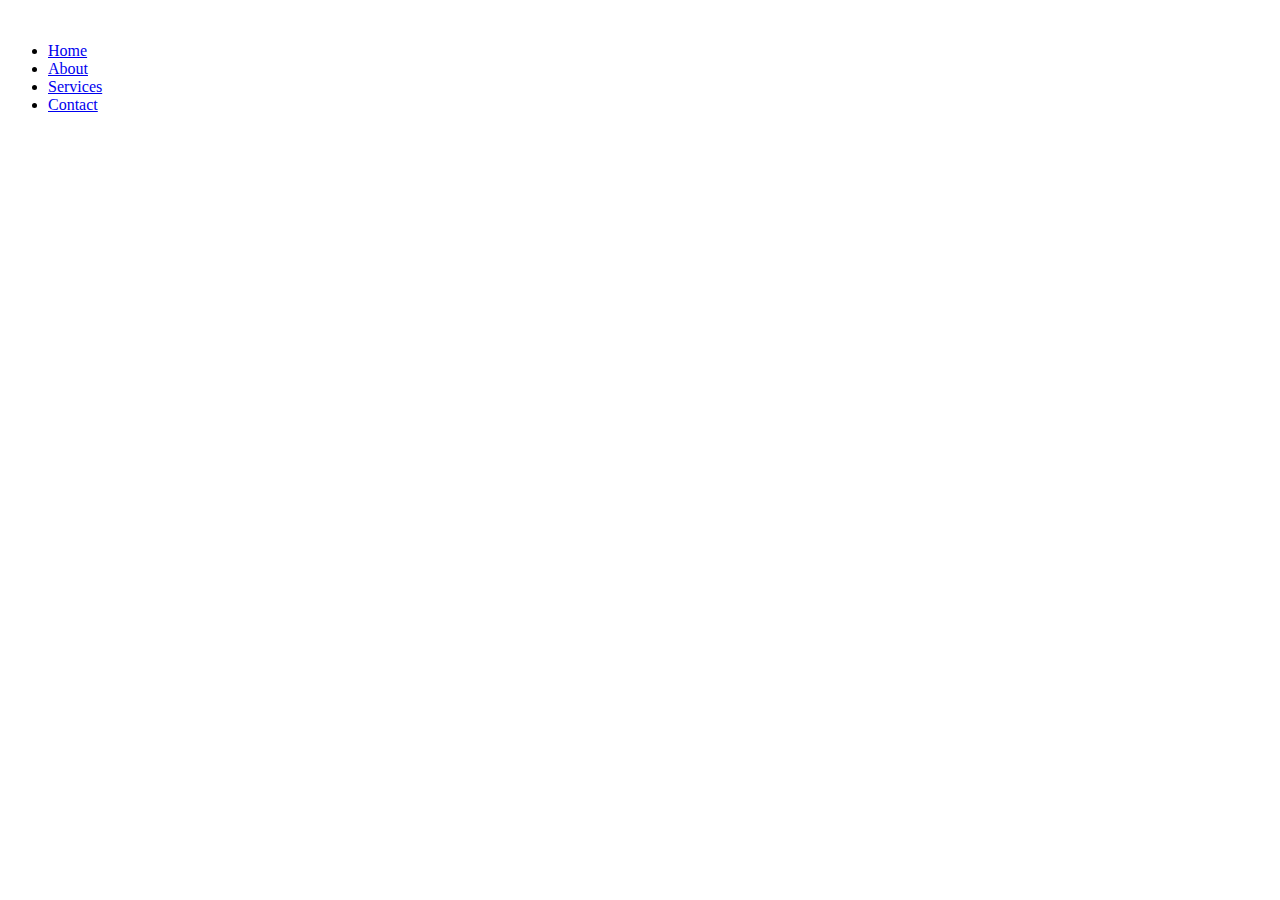
==== branding.html @ c9474583 "Add files via upload" ====
<!DOCTYPE html>
<html lang="en">
<head>
    <meta charset="UTF-8">
    <meta http-equiv="X-UA-Compatible" content="IE=edge">
    <meta name="viewport" content="width=device-width, initial-scale=1.0">
    <title>branding</title>
</head>
<body>
<!-- Header -->
  <section id="header">
    <div class="header container">
      <div class="nav-bar">
        <div class="brand">
          <a href="#hero">
            <img src="img/.png" alt="" class="logo">
          </a>
        </div>
        <div class="nav-list">
          <div class="hamburger">
            <div class="bar"></div>
          </div>
          <ul>
            <li><a href="#hero" data-after="Home">Home</a></li>
            <li><a href="#about" data-after="About">About</a></li>
            <li><a href="#services" data-after="Service">Services</a></li>
            <li><a href="#contact" data-after="Contact">Contact</a></li>
          </ul>
        </div>
      </div>
    </div>
  </section>
<!-- End Header -->
    
</body>
</html>
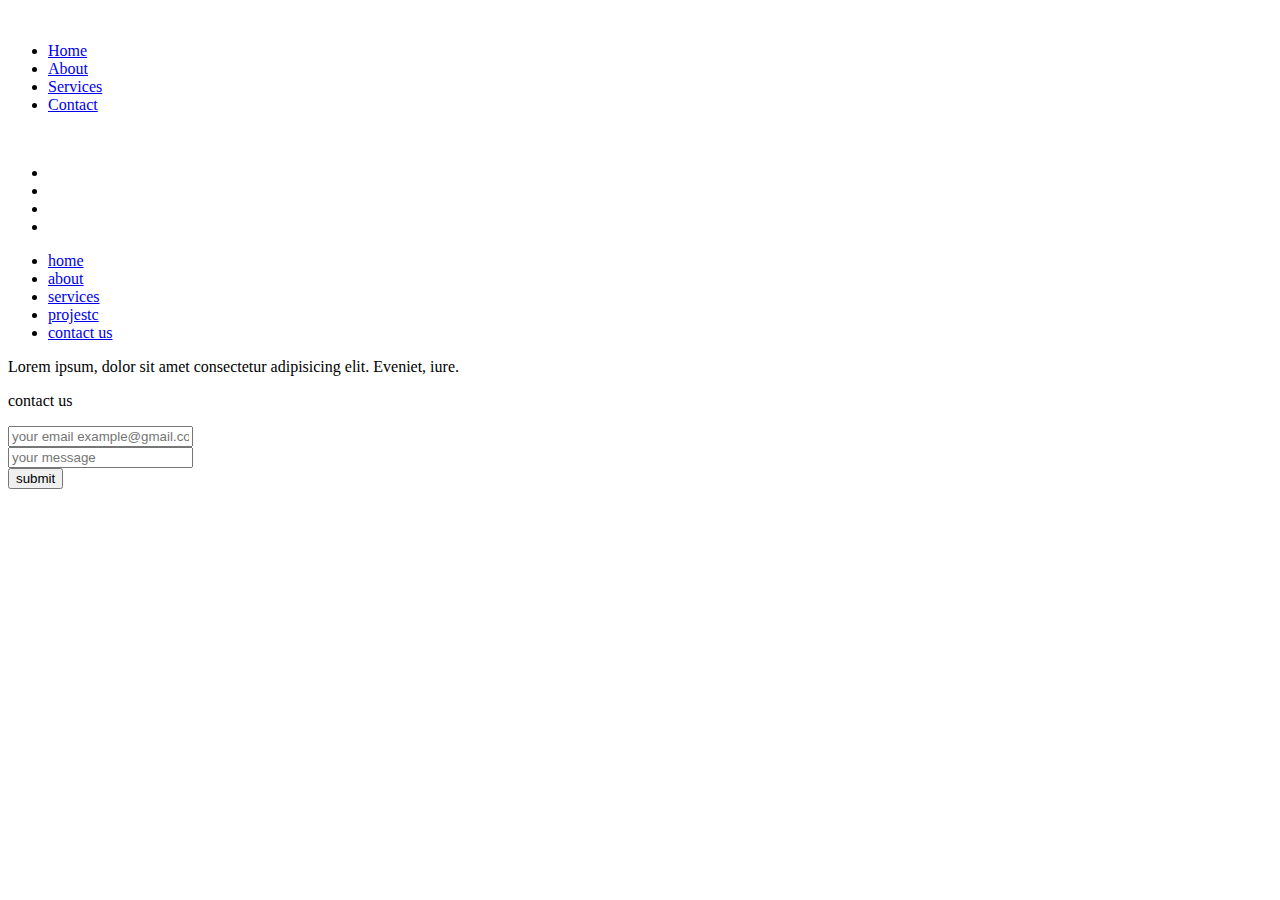
==== commit 8c644517: "new" ====
--- a/branding.html
+++ b/branding.html
@@ -31,6 +31,47 @@
     </div>
   </section>
 <!-- End Header -->
-    
+<!--footer start-->
+   <footer class="footer2">
+    <div class="container2">
+      <div class="col1">
+        <a href="#hero">
+          <img src="img/logo.png" alt="" class="logo">
+        </a>
+        <ul class="media-icons">
+          <li><a href="#"><i class="fab fa-facebook"></i></a></li>
+          <li><a href="#"><i class="fab fa-instagram"></i></a></li>
+          <li><a href="#"><i class="fab fa-twitter"></i></a></li>
+          <li><a href="#"><i class="fab fa-linkedin"></i></a></li>
+        </ul>
+      </div>
+      <div class="col2">
+        <ul class="menu">
+          <li><a href="#">home</a></li>
+          <li><a href="#">about</a></li>
+          <li><a href="#">services</a></li>
+          <li><a href="#">projestc</a></li>
+          <li><a href="#">contact us</a></li>
+        </ul>
+        <p>Lorem ipsum, dolor sit amet consectetur adipisicing elit. Eveniet, iure.</p>
+      </div>
+      <div class="col3">
+        <p>contact us</p>
+        <form>
+          <div class="input-wrap">
+            <input type="email" placeholder="your email example@gmail.com">
+          </div>
+        </form>
+        <div class="input-wrap">
+          <input type="email" placeholder="your message">
+        </div>
+        <div class="submit-button">
+          <button>submit</button>
+        </div>
+      </div>
+    </div>
+   </footer>
+    <!--footer End-->
+    <script src="script.js"></script>
 </body>
 </html>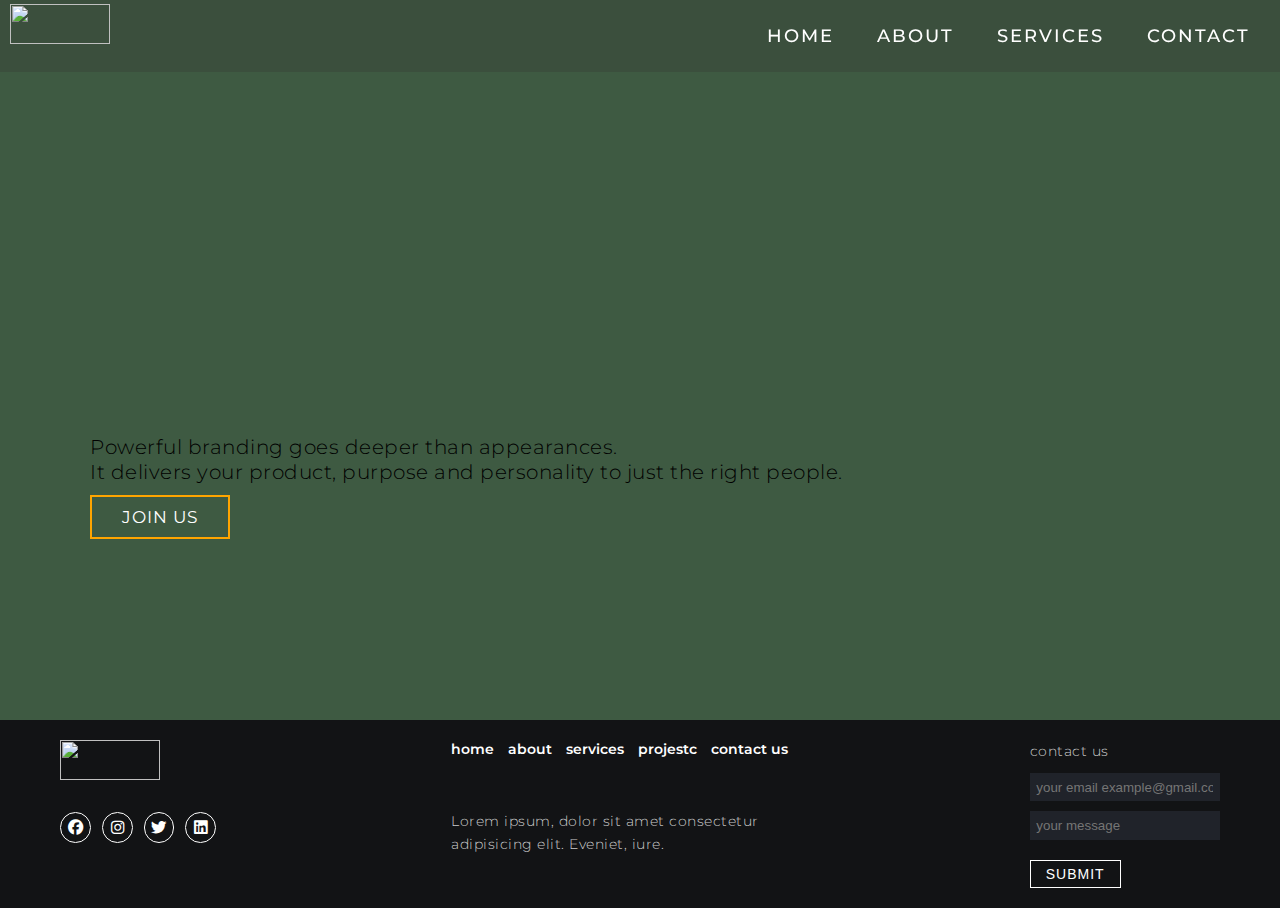
==== commit 272d2dd4: "new" ====
--- a/branding.html
+++ b/branding.html
@@ -4,6 +4,8 @@
     <meta charset="UTF-8">
     <meta http-equiv="X-UA-Compatible" content="IE=edge">
     <meta name="viewport" content="width=device-width, initial-scale=1.0">
+    <link rel="stylesheet" href="style.css">
+    <link rel="stylesheet" href="https://cdnjs.cloudflare.com/ajax/libs/font-awesome/6.2.0/css/all.min.css">
     <title>branding</title>
 </head>
 <body>
@@ -31,6 +33,21 @@
     </div>
   </section>
 <!-- End Header -->
+
+<!-- Hero Section  -->
+   <section id="service-hero">
+    <div class="hero container">
+      <div>
+        <h3>Capabilities</h3>
+        <h1>Branding, <span></span></h1>
+        <p>Powerful branding goes deeper than appearances. <br> It delivers your product, purpose and personality to just the right people.</p>
+        <a href="#services" type="button" class="cta">join us</a>
+      </div>
+    </div>
+  </section>
+  <!-- End Hero Section  -->
+
+
 <!--footer start-->
    <footer class="footer2">
     <div class="container2">
--- a/style.css
+++ b/style.css
@@ -0,0 +1,810 @@
+@import 'https://fonts.googleapis.com/css?family=Montserrat:300, 400, 700&display=swap';
+* {
+	padding: 0;
+	margin: 0;
+	box-sizing: border-box;
+}
+html {
+	font-size: 10px;
+	font-family: 'Montserrat', sans-serif;
+	scroll-behavior: smooth;
+}
+a {
+	text-decoration: none;
+}
+.logo{
+    width: 100px;
+	height: 40px;
+    margin-bottom:25px;
+}
+.container {
+	min-height: 100vh;
+	width: 100%;
+	display: flex;
+	align-items: center;
+	justify-content: center;
+}
+img {
+	height: 100%;
+	width: 100%;
+	object-fit: cover;
+}
+p {
+	color: black;
+	font-size: 1.4rem;
+	margin-top: 5px;
+	line-height: 2.5rem;
+	font-weight: 300;
+	letter-spacing: 0.05rem;
+}
+.section-title {
+	font-size: 4rem;
+	font-weight: 300;
+	color: black;
+	margin-bottom: 10px;
+	text-transform: uppercase;
+	letter-spacing: 0.2rem;
+	text-align: center;
+}
+.section-title span {
+	color: orange;
+}
+.cta {
+	display: inline-block;
+	padding: 10px 30px;
+	color: white;
+	background-color: transparent;
+	border: 2px solid orange;
+	font-size: 2rem;
+	text-transform: uppercase;
+	letter-spacing: 0.1rem;
+	margin-top: 10px;
+	transition: 0.3s ease;
+	transition-property: background-color, color;
+}
+.cta:hover {
+	color: white;
+	background-color: orange;
+}
+.brand h1 {
+	font-size: 3rem;
+	text-transform: uppercase;
+	color: white;
+}
+.brand h1 span {
+	color: orange;
+}
+
+/* Header section */
+#header {
+	position: fixed;
+	z-index: 1000;
+	left: 0;
+	top: 0;
+	width: 100vw;
+	height: auto;
+}
+#header .header {
+	min-height: 8vh;
+	background-color: rgba(49, 48, 48, 0.24);
+	transition: 0.3s ease background-color;
+}
+#header .nav-bar {
+	display: flex;
+	align-items: center;
+	justify-content: space-between;
+	width: 100%;
+	height: 100%;
+	max-width: 1300px;
+	padding: 0 10px;
+}
+#header .nav-list ul {
+	list-style: none;
+	position: absolute;
+	background-color: rgb(100, 94, 94);
+	width: 100vw;
+	height: 100vh;
+	left: 100%;
+	top: 0;
+	display: flex;
+	flex-direction: column;
+	justify-content: center;
+	align-items: center;
+	z-index: 1;
+	overflow-x: hidden;
+	transition: 0.5s ease left;
+}
+#header .nav-list ul.active {
+	left: 0%;
+}
+#header .nav-list ul a {
+	font-size: 2.5rem;
+	font-weight: 500;
+	letter-spacing: 0.2rem;
+	text-decoration: none;
+	color: white;
+	text-transform: uppercase;
+	padding: 20px;
+	display: block;
+}
+#header .nav-list ul a::after {
+	content: attr(data-after);
+	position: absolute;
+	top: 50%;
+	left: 50%;
+	transform: translate(-50%, -50%) scale(0);
+	color: rgba(240, 248, 255, 0.021);
+	font-size: 13rem;
+	letter-spacing: 50px;
+	z-index: -1;
+	transition: 0.3s ease letter-spacing;
+}
+#header .nav-list ul li:hover a::after {
+	transform: translate(-50%, -50%) scale(1);
+	letter-spacing: initial;
+}
+#header .nav-list ul li:hover a {
+	color: orange;
+}
+#header .hamburger {
+	height: 60px;
+	width: 60px;
+	display: inline-block;
+	border: 3px solid white;
+	border-radius: 50%;
+	position: relative;
+	display: flex;
+	align-items: center;
+	justify-content: center;
+	z-index: 100;
+	cursor: pointer;
+	transform: scale(0.8);
+	margin-right: 20px;
+}
+#header .hamburger:after {
+	position: absolute;
+	content: '';
+	height: 100%;
+	width: 100%;
+	border-radius: 50%;
+	border: 3px solid white;
+	animation: hamburger_puls 1s ease infinite;
+}
+#header .hamburger .bar {
+	height: 2px;
+	width: 30px;
+	position: relative;
+	background-color: white;
+	z-index: -1;
+}
+#header .hamburger .bar::after,
+#header .hamburger .bar::before {
+	content: '';
+	position: absolute;
+	height: 100%;
+	width: 100%;
+	left: 0;
+	background-color: white;
+	transition: 0.3s ease;
+	transition-property: top, bottom;
+}
+#header .hamburger .bar::after {
+	top: 8px;
+}
+#header .hamburger .bar::before {
+	bottom: 8px;
+}
+#header .hamburger.active .bar::before {
+	bottom: 0;
+}
+#header .hamburger.active .bar::after {
+	top: 0;
+}
+/* End Header section */
+
+/* Hero Section */
+#hero {
+	background-image: url(IMG/burner\ 1.jpg);
+	background-size: cover;
+	background-position: top center;
+	position: relative;
+	z-index: 1;
+}
+#hero::after {
+	content: '';
+	position: absolute;
+	left: 0;
+	top: 0;
+	height: 100%;
+	width: 100%;
+	background-color: black;
+	opacity: 0.7;
+	z-index: -1;
+}
+#hero .hero {
+	max-width: 1200px;
+	margin: 0 auto;
+	padding: 0 50px;
+	justify-content: flex-start;
+}
+#hero h1 {
+	display: block;
+	width: fit-content;
+	font-size: 4rem;
+	position: relative;
+	color: transparent;
+	animation: text_reveal 0.5s ease forwards;
+	animation-delay: 1s;
+}
+#hero h1:nth-child(1) {
+	animation-delay: 0.5s;
+}
+#hero h1:nth-child(2) {
+	animation-delay: 1s;
+}
+#hero h1:nth-child(3) {
+	animation: text_reveal_name 0.5s ease forwards;
+	animation-delay: 1.5s;
+}
+#hero h1 span {
+	position: absolute;
+	top: 0;
+	left: 0;
+	height: 100%;
+	width: 0;
+	background-color: orange;
+	animation: text_reveal_box 1s ease;
+	animation-delay: 0.5s;
+}
+#hero h1:nth-child(1) span {
+	animation-delay: 0.5s;
+}
+#hero h1:nth-child(2) span {
+	animation-delay: 1.5s;
+}
+#hero h1:nth-child(3) span {
+	animation-delay: 2.5s;
+}
+
+/* End Hero Section */
+
+#service-hero {
+	background-color: #3e5a42;
+	max-height: 80vh;
+}
+#service-hero h1 {
+	display: block;
+	width: fit-content;
+	font-size: 4rem;
+	position: relative;
+	color: transparent;
+	animation: text_reveal 0.5s ease forwards;
+	animation-delay: 1s;
+}
+#service-hero h3 {
+	display: block;
+	width: fit-content;
+	font-size: 1.7rem;
+	text-transform: uppercase;
+	position: relative;
+	color: transparent;
+	animation: text_reveal 0.5s ease forwards;
+	animation-delay: 1s;
+}
+.hero p {
+	font-size: 2rem;
+}
+#service-hero .hero {
+	max-width: 1200px;
+	margin: 0 auto;
+	padding: 0 50px;
+	justify-content: flex-start;
+}
+
+
+/* About Section */
+#about .about {
+	flex-direction: column-reverse;
+	text-align: center;
+	max-width: 1200px;
+	margin: 0 auto;
+	padding: 10px 20px;
+}
+#about .col-left {
+	width: 250px;
+	height: 360px;
+}
+#about .col-right {
+	width: 100%;
+}
+#about .col-right h2 {
+	font-size: 1.8rem;
+	font-weight: 500;
+	letter-spacing: 0.2rem;
+	margin-bottom: 10px;
+}
+#about .col-right p {
+	margin-bottom: 20px;
+}
+#about .col-right .cta {
+	color: black;
+	margin-bottom: 50px;
+	padding: 10px 20px;
+	font-size: 2rem;
+}
+#about .col-left .about-img {
+	height: 100%;
+	width: 100%;
+	position: relative;
+	border: 10px solid white;
+}
+#about .col-left .about-img::after {
+	content: '';
+	position: absolute;
+	left: -33px;
+	top: 19px;
+	height: 98%;
+	width: 98%;
+	border: 7px solid orange;
+	z-index: -1;
+}
+/* End About Section */
+
+/* services section */
+#services .services {
+	flex-direction: column;
+	max-width: 100%;
+	margin: 0 auto;
+	padding: 10px 0;
+}
+#services .services-header h1 {
+	margin-bottom: 5px;
+	font-size: 20px;
+}
+#services .all-services {
+	display: flex;
+	align-items: center;
+	justify-content: center;
+	flex-direction: column;
+}
+#services .service-item {
+	display: flex;
+	align-items: center;
+	justify-content: center;
+	flex-direction: column;
+	width: 80%;
+	margin: 20px auto;
+	overflow: hidden;
+	border-radius: 10px;
+}
+#services .service-info {
+	padding: 30px;
+	flex-basis: 50%;
+	height: 100%;
+	display: flex;
+	align-items: flex-start;
+	justify-content: center;
+	flex-direction: column;
+	background-image: linear-gradient(60deg, #707070 0%, #080808 100%);
+	color: white;
+}
+#services .service-info h1 {
+	font-size: 15px;
+	font-weight: 700;
+}
+#services .service-info p {
+	color: white;
+}
+#services .service-img {
+	flex-basis: 50%;
+	height: 300px;
+	overflow: hidden;
+	position: relative;
+}
+#services .service-img:after {
+	content: '';
+	position: absolute;
+	left: 0;
+	top: 0;
+	height: 100%;
+	width: 100%;
+	background-image: linear-gradient(60deg, #323538 0%, #2a323a 100%);
+	opacity: 0.7;
+}
+#services .service-img img {
+	transition: 0.3s ease transform;
+}
+#services .service-item:hover .service-img img {
+	transform: scale(1.1);
+}
+/* End services section */
+
+/* Product shots */
+#product-shots p {
+	font-size: 14px;
+	text-align: center;
+}
+.slogan {
+	margin: 40px;
+}
+.slider{
+	display: flex;
+	padding: 35px 35px;
+	min-height: 50vh;
+	align-items: center;
+	justify-content: center;
+	background: #fcfcfd;
+  }
+  .wrapper{
+	display: flex;
+	max-width: 1200px;
+	position: relative;
+  }
+  .wrapper i{
+	top: 50%;
+	height: 44px;
+	width: 44px;
+	color: #343F4F;
+	cursor: pointer;
+	font-size: 1.15rem;
+	position: absolute;
+	text-align: center;
+	line-height: 44px;
+	background: #fff;
+	border-radius: 50%;
+	transform: translateY(-50%);
+	transition: transform 0.1s linear;
+  }
+  .wrapper i:active{
+	transform: translateY(-50%) scale(0.9);
+  }
+  .wrapper i:hover{
+	background: #f2f2f2;
+  }
+  .wrapper i:first-child{
+	left: -22px;
+	display: none;
+  }
+  .wrapper i:last-child{
+	right: -22px;
+  }
+  .wrapper .carousel{
+	font-size: 0px;
+	cursor: pointer;
+	overflow: hidden;
+	white-space: nowrap;
+	scroll-behavior: smooth;
+  }
+  .carousel.dragging{
+	cursor: grab;
+	scroll-behavior: auto;
+  }
+  .carousel.dragging img{
+	pointer-events: none;
+  }
+  .carousel img{
+	height: 340px;
+	object-fit: cover;
+	user-select: none;
+	margin-left: 14px;
+	width: calc(100% / 3);
+  }
+  .carousel img:first-child{
+	margin-left: 0px;
+  }
+/* end Product shots */
+
+/* burner2 */
+#burner2 {
+	min-height: 100vh;
+	background-image: url(IMG/7.jpg);
+	background-size: cover;
+	background-position: center;
+	position: relative;
+	padding: 10%;
+
+}
+#burner2 .burner-text {
+	display: flex;
+	align-items: center;
+	justify-content: space-around;
+	width: 100%;
+	height: 80vh;
+	background-color: rgba(0, 0, 0, 0.2);
+	border-radius: 20px;
+	margin: auto;
+	padding: auto;
+}
+#burner2 .burner-text p {
+	font-size: 20px;
+	text-align: left;
+	line-height: 40px;
+}
+#burner2 .burner-text p span {
+	font-size: 40px;
+	font-weight: 100;
+	text-transform: uppercase;
+}
+
+/* End of burner 2 */
+/* start of subscribe section start */
+#subscribe {
+	width: 100%;
+}
+.subscribe-row {
+	padding: 60px;
+	margin: 10px;
+	justify-content: center;
+}
+.subscribe-text {
+	text-align: center;
+}
+.subscribe-button {
+	text-align: center;
+}
+.subscribe-button button {
+	display: inline-block;
+	padding: 10px 30px;
+	color: black;
+	background-color: transparent;
+	border: 2px solid orange;
+	font-size: 14px;
+	text-transform: uppercase;
+	letter-spacing: 0.1rem;
+	margin-top: 10px;
+	transition: 0.3s ease;
+	transition-property: background-color, color;
+}
+.subscribe-button button:hover {
+	color: white;
+	background-color: orange;
+}
+
+/* End of subscribe section start */
+
+/* Footer */
+footer * {
+	box-sizing: border-box;
+	padding: 0;
+	margin: 0;
+}
+footer ul {
+	list-style: none;
+	font-size: 14px;
+}
+footer {
+	color: #fff;
+	background: #121315;
+}
+footer p {
+	color: #ccc;
+	max-width: 25em;
+	line-height: 23px;
+}
+footer a {
+	color: #fff;
+	text-decoration: none;
+}
+footer .container2 {
+	max-width: 1200px;
+	margin: 0 auto;
+	padding: 2em;
+}
+.footer2 .container2 {
+	display: flex;
+	justify-content: space-between;
+	gap: 2em;
+}
+.media-icons li, .service-icons li{
+	display: inline-block;
+	margin: 0.5em 0.5em 0.5em 0;
+}
+.media-icons a {
+	font-size: 1.1em;
+	width: 2em;
+	height: 2em;
+	border: 1px #fff solid;
+	border-radius: 50%;
+	display: flex;
+	justify-content: center;
+	align-items: center;
+	transition: 0.3s;
+}
+.media-icons a:hover {
+	background: #fff;
+	color: #111;
+}
+.footer2 .menu {
+	margin-bottom: 3em;
+}
+.footer2 .menu li {
+	display: inline-block;
+	margin: 0 0.7em 0.7em 0;
+	text-align: center;
+}
+.footer2 .menu a {
+	transition: 0.35s;
+	font-weight: 600;
+}
+.footer2 .menu a:hover {
+	color: orange;
+}
+.input-wrap {
+	margin: 1em 0;
+	display: flex;
+}
+.input-wrap input {
+	padding: 0.5em;
+	border: none;
+	background: #20232a;
+	color: #ccc;
+}
+.input-wrap input:focus {
+	outline: none;
+}
+.input-wrap button {
+	padding: 0.8em;
+	background: #ff2b00;
+	border: none;
+	color: white;
+}
+.input-wrap button:hover {
+	background: white;
+	color: #111;
+}
+.submit-button button {
+	display: inline-block;
+	padding: 5px 15px;
+	color: white;
+	background-color: transparent;
+	border: 1px solid white;
+	font-size: 14px;
+	text-transform: uppercase;
+	letter-spacing: 0.1rem;
+	margin-top: 10px;
+	transition: 0.3s ease;
+	transition-property: background-color, color;
+}
+.submit-button button:hover {
+	color: white;
+	background-color: orange;
+}
+
+
+
+/* End Footer */
+
+/* Keyframes */
+@keyframes hamburger_puls {
+	0% {
+		opacity: 1;
+		transform: scale(1);
+	}
+	100% {
+		opacity: 0;
+		transform: scale(1.4);
+	}
+}
+@keyframes text_reveal_box {
+	50% {
+		width: 100%;
+		left: 0;
+	}
+	100% {
+		width: 0;
+		left: 100%;
+	}
+}
+@keyframes text_reveal {
+	100% {
+		color: white;
+	}
+}
+@keyframes text_reveal_name {
+	100% {
+		color: orange;
+		font-weight: 500;
+	}
+}
+@media only screen and (min-width: 768px) {
+	.cta {
+		font-size: 1.7rem;
+		padding: 10px 30px;
+	}
+	h1.section-title {
+		font-size: 2rem;
+		font-weight: bold;
+		padding: 20px;
+	}
+	#hero h1 {
+		font-size: 7rem;
+	}
+	#about .about {
+		flex-direction: row;
+	}
+	#about .col-left {
+		width: 600px;
+		height: 400px;
+		padding-left: 60px;
+	}
+	#about .about .col-left .about-img::after {
+		left: -45px;
+		top: 34px;
+		height: 98%;
+		width: 98%;
+		border: 10px solid orange;
+	}
+	#about .col-right {
+		text-align: left;
+		padding: 30px;
+	}
+	#about .col-right h1 {
+		text-align: left;
+	}
+	#services .service-item {
+		flex-direction: row;
+	}
+	#services .service-item:nth-child(even) {
+		flex-direction: row-reverse;
+	}
+	#services .service-item {
+		height: 400px;
+		margin: 0;
+		width: 100%;
+		border-radius: 0;
+	}
+	#services .all-services .service-info {
+		height: 100%;
+	}
+	#services .all-services .service-img {
+		height: 100%;
+	}
+	#burner2 .burner-text {
+		width: 50%;
+		align-items: center;
+		margin-left: 5px;
+	}
+
+}
+@media only screen and (min-width: 1200px) {
+	#header .hamburger {
+		display: none;
+	}
+	#header .nav-list ul {
+		position: initial;
+		display: block;
+		height: auto;
+		width: fit-content;
+		background-color: transparent;
+	}
+	#header .nav-list ul li {
+		display: inline-block;
+	}
+	#header .nav-list ul li a {
+		font-size: 1.8rem;
+	}
+	#header .nav-list ul a:after {
+		display: none;
+	}
+	#services .service-bottom .service-item {
+		flex-basis: 22%;
+		margin: 1.5%;
+	}
+	
+}
+
+@media screen and (max-width: 900px) {
+	.carousel img{
+	  width: calc(100% / 2);
+	}
+	.footer2 .container2{
+		flex-direction: column;
+	}
+
+  }
+  
+  @media screen and (max-width: 550px) {
+	.carousel img{
+	  width: 100%;
+	}
+  }
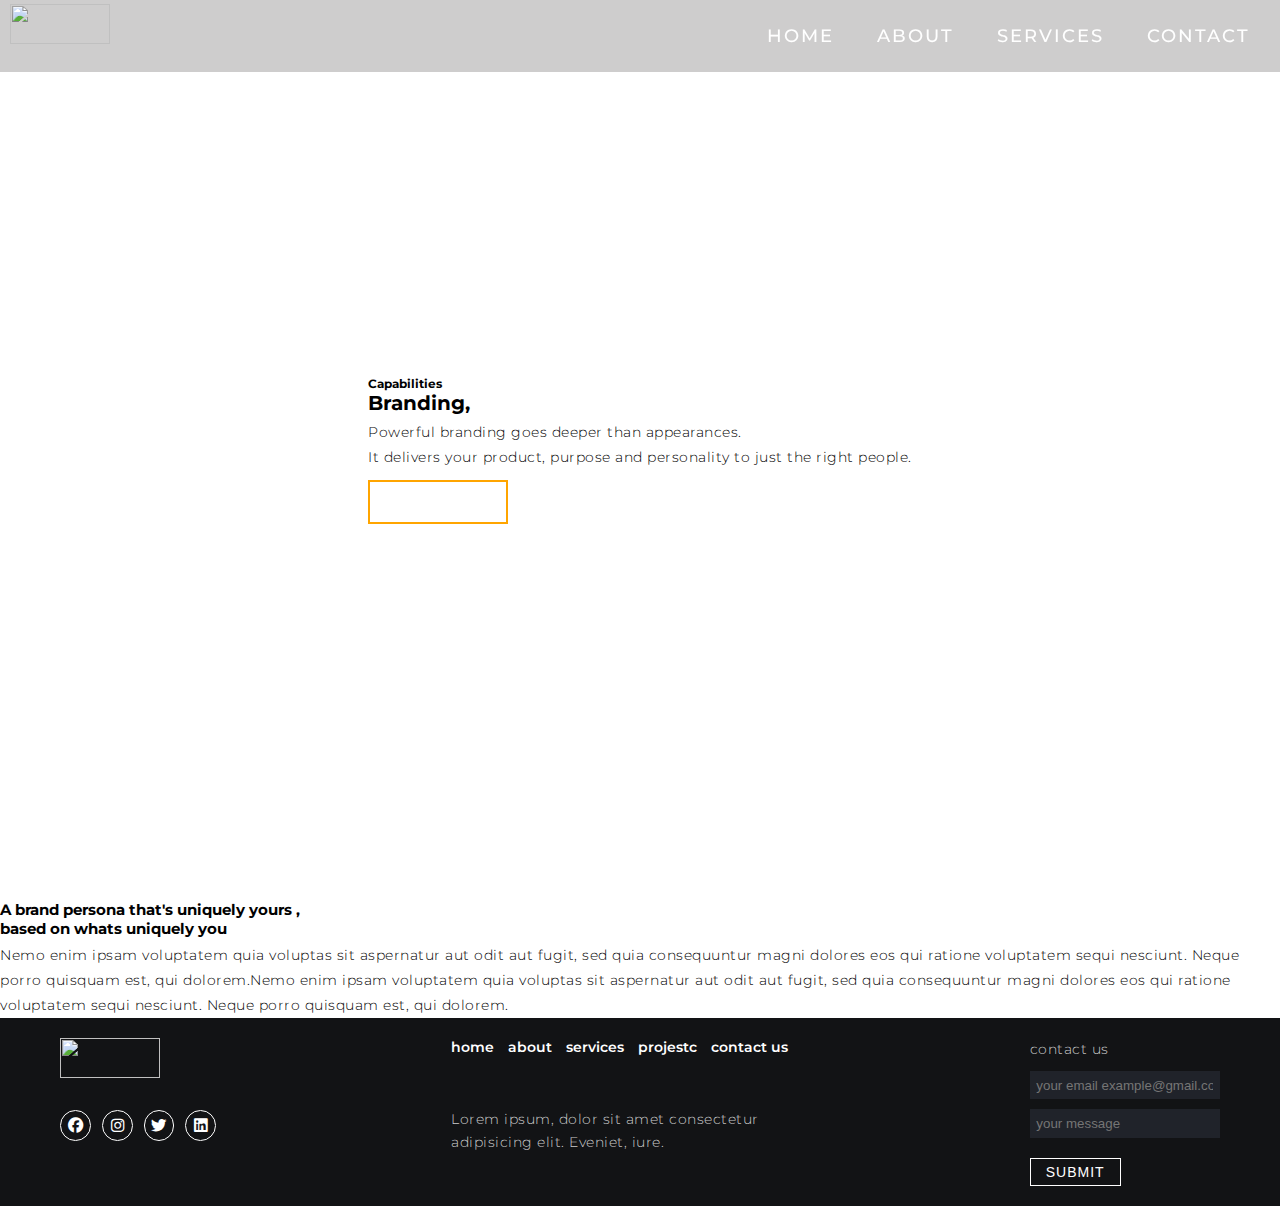
==== commit 87759659: "new" ====
--- a/branding.html
+++ b/branding.html
@@ -23,7 +23,7 @@
             <div class="bar"></div>
           </div>
           <ul>
-            <li><a href="#hero" data-after="Home">Home</a></li>
+            <li><a href="index.html" data-after="Home">Home</a></li>
             <li><a href="#about" data-after="About">About</a></li>
             <li><a href="#services" data-after="Service">Services</a></li>
             <li><a href="#contact" data-after="Contact">Contact</a></li>
@@ -45,7 +45,14 @@
       </div>
     </div>
   </section>
-  <!-- End Hero Section  -->
+<!-- End Hero Section  -->
+
+<!-- start info Section  -->
+<section id="info">
+  <h2>A brand persona that's uniquely yours ,<br> based on whats uniquely you</h2>
+  <p>Nemo enim ipsam voluptatem quia voluptas sit aspernatur aut odit aut fugit, sed quia consequuntur magni dolores eos qui ratione voluptatem sequi nesciunt. Neque porro quisquam est, qui dolorem.Nemo enim ipsam voluptatem quia voluptas sit aspernatur aut odit aut fugit, sed quia consequuntur magni dolores eos qui ratione voluptatem sequi nesciunt. Neque porro quisquam est, qui dolorem.</p>
+</section>
+<!-- End info Section  -->
 
 
 <!--footer start-->
--- a/style.css
+++ b/style.css
@@ -267,40 +267,6 @@
 }
 
 /* End Hero Section */
-
-#service-hero {
-	background-color: #3e5a42;
-	max-height: 80vh;
-}
-#service-hero h1 {
-	display: block;
-	width: fit-content;
-	font-size: 4rem;
-	position: relative;
-	color: transparent;
-	animation: text_reveal 0.5s ease forwards;
-	animation-delay: 1s;
-}
-#service-hero h3 {
-	display: block;
-	width: fit-content;
-	font-size: 1.7rem;
-	text-transform: uppercase;
-	position: relative;
-	color: transparent;
-	animation: text_reveal 0.5s ease forwards;
-	animation-delay: 1s;
-}
-.hero p {
-	font-size: 2rem;
-}
-#service-hero .hero {
-	max-width: 1200px;
-	margin: 0 auto;
-	padding: 0 50px;
-	justify-content: flex-start;
-}
-
 
 /* About Section */
 #about .about {
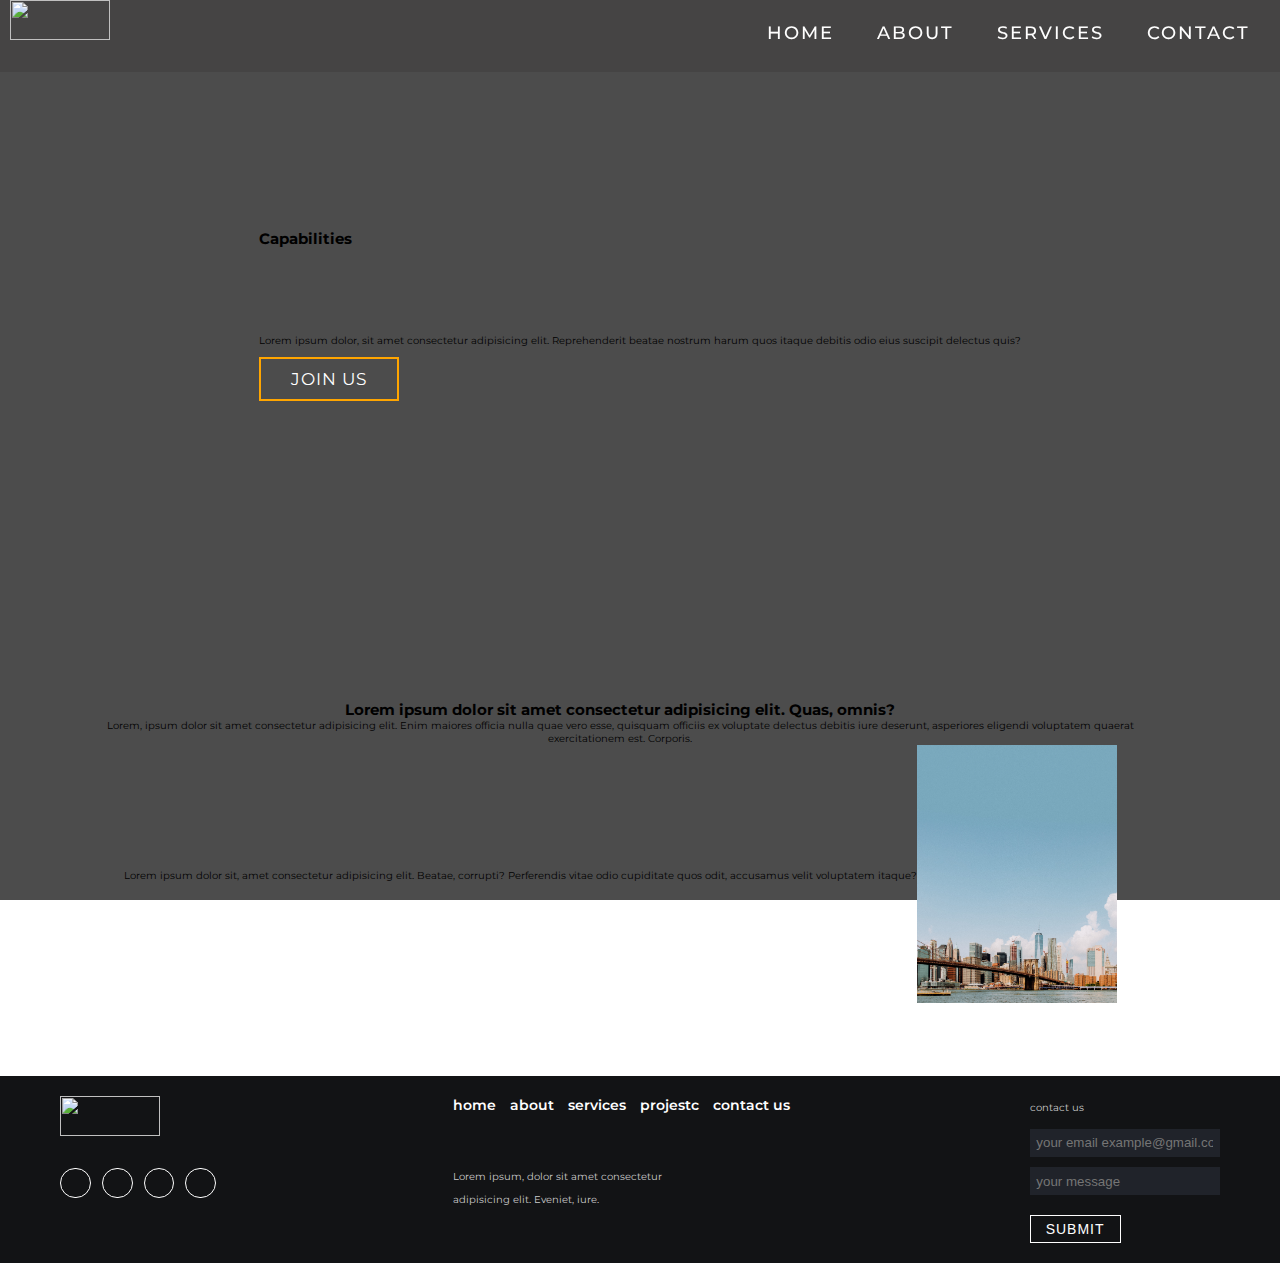
==== commit e46345e0: "Update branding.html" ====
--- a/branding.html
+++ b/branding.html
@@ -1,101 +1,576 @@
-<!DOCTYPE html>
-<html lang="en">
-<head>
-    <meta charset="UTF-8">
-    <meta http-equiv="X-UA-Compatible" content="IE=edge">
-    <meta name="viewport" content="width=device-width, initial-scale=1.0">
-    <link rel="stylesheet" href="style.css">
-    <link rel="stylesheet" href="https://cdnjs.cloudflare.com/ajax/libs/font-awesome/6.2.0/css/all.min.css">
-    <title>branding</title>
-</head>
-<body>
-<!-- Header -->
-  <section id="header">
-    <div class="header container">
-      <div class="nav-bar">
-        <div class="brand">
-          <a href="#hero">
-            <img src="img/.png" alt="" class="logo">
-          </a>
-        </div>
-        <div class="nav-list">
-          <div class="hamburger">
-            <div class="bar"></div>
-          </div>
-          <ul>
-            <li><a href="index.html" data-after="Home">Home</a></li>
-            <li><a href="#about" data-after="About">About</a></li>
-            <li><a href="#services" data-after="Service">Services</a></li>
-            <li><a href="#contact" data-after="Contact">Contact</a></li>
-          </ul>
-        </div>
-      </div>
-    </div>
-  </section>
-<!-- End Header -->
-
-<!-- Hero Section  -->
-   <section id="service-hero">
-    <div class="hero container">
-      <div>
-        <h3>Capabilities</h3>
-        <h1>Branding, <span></span></h1>
-        <p>Powerful branding goes deeper than appearances. <br> It delivers your product, purpose and personality to just the right people.</p>
-        <a href="#services" type="button" class="cta">join us</a>
-      </div>
-    </div>
-  </section>
-<!-- End Hero Section  -->
-
-<!-- start info Section  -->
-<section id="info">
-  <h2>A brand persona that's uniquely yours ,<br> based on whats uniquely you</h2>
-  <p>Nemo enim ipsam voluptatem quia voluptas sit aspernatur aut odit aut fugit, sed quia consequuntur magni dolores eos qui ratione voluptatem sequi nesciunt. Neque porro quisquam est, qui dolorem.Nemo enim ipsam voluptatem quia voluptas sit aspernatur aut odit aut fugit, sed quia consequuntur magni dolores eos qui ratione voluptatem sequi nesciunt. Neque porro quisquam est, qui dolorem.</p>
-</section>
-<!-- End info Section  -->
-
-
-<!--footer start-->
-   <footer class="footer2">
-    <div class="container2">
-      <div class="col1">
-        <a href="#hero">
-          <img src="img/logo.png" alt="" class="logo">
-        </a>
-        <ul class="media-icons">
-          <li><a href="#"><i class="fab fa-facebook"></i></a></li>
-          <li><a href="#"><i class="fab fa-instagram"></i></a></li>
-          <li><a href="#"><i class="fab fa-twitter"></i></a></li>
-          <li><a href="#"><i class="fab fa-linkedin"></i></a></li>
-        </ul>
-      </div>
-      <div class="col2">
-        <ul class="menu">
-          <li><a href="#">home</a></li>
-          <li><a href="#">about</a></li>
-          <li><a href="#">services</a></li>
-          <li><a href="#">projestc</a></li>
-          <li><a href="#">contact us</a></li>
-        </ul>
-        <p>Lorem ipsum, dolor sit amet consectetur adipisicing elit. Eveniet, iure.</p>
-      </div>
-      <div class="col3">
-        <p>contact us</p>
-        <form>
-          <div class="input-wrap">
-            <input type="email" placeholder="your email example@gmail.com">
-          </div>
-        </form>
-        <div class="input-wrap">
-          <input type="email" placeholder="your message">
-        </div>
-        <div class="submit-button">
-          <button>submit</button>
-        </div>
-      </div>
-    </div>
-   </footer>
-    <!--footer End-->
-    <script src="script.js"></script>
-</body>
+<!DOCTYPE html>
+<html lang="en">
+<head>
+  <meta charset="UTF-8">
+  <meta http-equiv="X-UA-Compatible" content="IE=edge">
+  <meta name="viewport" content="width=device-width, initial-scale=1.0">
+  <title>branding</title>
+  <style>
+    @import 'https://fonts.googleapis.com/css?family=Montserrat:300, 400, 700&display=swap';
+* {
+	padding: 0;
+	margin: 0;
+	box-sizing: border-box;
+}
+html {
+	font-size: 10px;
+	font-family: 'Montserrat', sans-serif;
+	scroll-behavior: smooth;
+}
+a {
+	text-decoration: none;
+}
+.logo{
+    width: 100px;
+	height: 40px;
+    margin-bottom:25px;
+}
+.section-title span {
+	color: orange;
+}
+.cta {
+	display: inline-block;
+	padding: 10px 30px;
+	color: white;
+	background-color: transparent;
+	border: 2px solid orange;
+	font-size: 2rem;
+	text-transform: uppercase;
+	letter-spacing: 0.1rem;
+	margin-top: 10px;
+	transition: 0.3s ease;
+	transition-property: background-color, color;
+}
+.cta:hover {
+	color: white;
+	background-color: orange;
+}
+.brand h1 {
+	font-size: 3rem;
+	text-transform: uppercase;
+	color: white;
+}
+.brand h1 span {
+	color: orange;
+}
+
+/* Header section */
+#header {
+	position: fixed;
+	z-index: 1000;
+	left: 0;
+	top: 0;
+	width: 100vw;
+	height: auto;
+}
+#header .header {
+	min-height: 8vh;
+	background-color: rgba(49, 48, 48, 0.24);
+	transition: 0.3s ease background-color;
+}
+#header .nav-bar {
+	display: flex;
+	align-items: center;
+	justify-content: space-between;
+	width: 100%;
+	height: 100%;
+	max-width: 1300px;
+	padding: 0 10px;
+}
+#header .nav-list ul {
+	list-style: none;
+	position: absolute;
+	background-color: rgb(100, 94, 94);
+	width: 100vw;
+	height: 100vh;
+	left: 100%;
+	top: 0;
+	display: flex;
+	flex-direction: column;
+	justify-content: center;
+	align-items: center;
+	z-index: 1;
+	overflow-x: hidden;
+	transition: 0.5s ease left;
+}
+#header .nav-list ul.active {
+	left: 0%;
+}
+#header .nav-list ul a {
+	font-size: 2.5rem;
+	font-weight: 500;
+	letter-spacing: 0.2rem;
+	text-decoration: none;
+	color: white;
+	text-transform: uppercase;
+	padding: 20px;
+	display: block;
+}
+#header .nav-list ul a::after {
+	content: attr(data-after);
+	position: absolute;
+	top: 50%;
+	left: 50%;
+	transform: translate(-50%, -50%) scale(0);
+	color: rgba(240, 248, 255, 0.021);
+	font-size: 13rem;
+	letter-spacing: 50px;
+	z-index: -1;
+	transition: 0.3s ease letter-spacing;
+}
+#header .nav-list ul li:hover a::after {
+	transform: translate(-50%, -50%) scale(1);
+	letter-spacing: initial;
+}
+#header .nav-list ul li:hover a {
+	color: orange;
+}
+#header .hamburger {
+	height: 60px;
+	width: 60px;
+	display: inline-block;
+	border: 3px solid white;
+	border-radius: 50%;
+	position: relative;
+	display: flex;
+	align-items: center;
+	justify-content: center;
+	z-index: 100;
+	cursor: pointer;
+	transform: scale(0.8);
+	margin-right: 20px;
+}
+#header .hamburger:after {
+	position: absolute;
+	content: '';
+	height: 100%;
+	width: 100%;
+	border-radius: 50%;
+	border: 3px solid white;
+	animation: hamburger_puls 1s ease infinite;
+}
+#header .hamburger .bar {
+	height: 2px;
+	width: 30px;
+	position: relative;
+	background-color: white;
+	z-index: -1;
+}
+#header .hamburger .bar::after,
+#header .hamburger .bar::before {
+	content: '';
+	position: absolute;
+	height: 100%;
+	width: 100%;
+	left: 0;
+	background-color: white;
+	transition: 0.3s ease;
+	transition-property: top, bottom;
+}
+#header .hamburger .bar::after {
+	top: 8px;
+}
+#header .hamburger .bar::before {
+	bottom: 8px;
+}
+#header .hamburger.active .bar::before {
+	bottom: 0;
+}
+#header .hamburger.active .bar::after {
+	top: 0;
+}
+
+/* End Header section */
+
+/* hero */
+#hero {
+  border-color: #20232a;
+	background-position: top center;
+  width: fit-content;
+  min-height: 70vh;
+	width: 100%;
+	display: flex;
+	align-items: center;
+	justify-content: center;
+}
+#hero::after {
+	content: '';
+	position: absolute;
+	left: 0;
+	top: 0;
+	height: 100%;
+	width: 100%;
+	background-color: black;
+	opacity: 0.7;
+	z-index: -1;
+}
+#hero .hero {
+	max-width: 1200px;
+	margin: 0 auto;
+	padding: 0 50px;
+	justify-content: flex-start;
+}
+#hero h1 {
+	display: block;
+	width: fit-content;
+	font-size: 4rem;
+	position: relative;
+	color: transparent;
+	animation: text_reveal 0.5s ease forwards;
+	animation-delay: 1s;
+}
+#hero h1:nth-child(2) {
+	animation-delay: 1s;
+}
+#hero h1 span {
+	position: absolute;
+	top: 0;
+	left: 0;
+	height: 100%;
+	width: 0;
+	background-color: orange;
+	animation: text_reveal_box 1s ease;
+	animation-delay: 0.5s;
+}
+#hero h1:nth-child(2) span {
+	animation-delay: 1.5s;
+}
+/* End of hero */
+
+/* info */
+#info {
+  max-width: 1200px;
+	justify-content: flex-start;
+  padding: 50px;
+  margin: 20px;
+}
+.info-col img {
+  width: 200px;
+  height: auto;
+}
+.info-content {
+  justify-items: center;
+  align-items: center;
+  text-align: center;
+}
+.info-row {
+  display: flex;
+  justify-content: center;
+  align-items: center;
+}
+/* end of info */
+
+/* Footer */
+footer * {
+	box-sizing: border-box;
+	padding: 0;
+	margin: 0;
+}
+footer ul {
+	list-style: none;
+	font-size: 14px;
+}
+footer {
+	color: #fff;
+	background: #121315;
+}
+footer p {
+	color: #ccc;
+	max-width: 25em;
+	line-height: 23px;
+}
+footer a {
+	color: #fff;
+	text-decoration: none;
+}
+footer .container2 {
+	max-width: 1200px;
+	margin: 0 auto;
+	padding: 2em;
+}
+.footer2 .container2 {
+	display: flex;
+	justify-content: space-between;
+	gap: 2em;
+}
+.media-icons li, .service-icons li{
+	display: inline-block;
+	margin: 0.5em 0.5em 0.5em 0;
+}
+.media-icons a {
+	font-size: 1.1em;
+	width: 2em;
+	height: 2em;
+	border: 1px #fff solid;
+	border-radius: 50%;
+	display: flex;
+	justify-content: center;
+	align-items: center;
+	transition: 0.3s;
+}
+.media-icons a:hover {
+	background: #fff;
+	color: #111;
+}
+.footer2 .menu {
+	margin-bottom: 3em;
+}
+.footer2 .menu li {
+	display: inline-block;
+	margin: 0 0.7em 0.7em 0;
+	text-align: center;
+}
+.footer2 .menu a {
+	transition: 0.35s;
+	font-weight: 600;
+}
+.footer2 .menu a:hover {
+	color: orange;
+}
+.input-wrap {
+	margin: 1em 0;
+	display: flex;
+}
+.input-wrap input {
+	padding: 0.5em;
+	border: none;
+	background: #20232a;
+	color: #ccc;
+}
+.input-wrap input:focus {
+	outline: none;
+}
+.input-wrap button {
+	padding: 0.8em;
+	background: #ff2b00;
+	border: none;
+	color: white;
+}
+.input-wrap button:hover {
+	background: white;
+	color: #111;
+}
+.submit-button button {
+	display: inline-block;
+	padding: 5px 15px;
+	color: white;
+	background-color: transparent;
+	border: 1px solid white;
+	font-size: 14px;
+	text-transform: uppercase;
+	letter-spacing: 0.1rem;
+	margin-top: 10px;
+	transition: 0.3s ease;
+	transition-property: background-color, color;
+}
+.submit-button button:hover {
+	color: white;
+	background-color: orange;
+}
+/* End Footer */
+
+/* Keyframes */
+@keyframes hamburger_puls {
+	0% {
+		opacity: 1;
+		transform: scale(1);
+	}
+	100% {
+		opacity: 0;
+		transform: scale(1.4);
+	}
+}
+@keyframes text_reveal_box {
+	50% {
+		width: 100%;
+		left: 0;
+	}
+	100% {
+		width: 0;
+		left: 100%;
+	}
+}
+@keyframes text_reveal {
+	100% {
+		color: white;
+	}
+}
+@keyframes text_reveal_name {
+	100% {
+		color: orange;
+		font-weight: 500;
+	}
+}
+@media only screen and (min-width: 768px) {
+	.cta {
+		font-size: 1.7rem;
+		padding: 10px 30px;
+	}
+	h1.section-title {
+		font-size: 2rem;
+		font-weight: bold;
+		padding: 20px;
+	}
+	#hero h1 {
+		font-size: 7rem;
+	}
+
+}
+@media only screen and (min-width: 1200px) {
+	#header .hamburger {
+		display: none;
+	}
+	#header .nav-list ul {
+		position: initial;
+		display: block;
+		height: auto;
+		width: fit-content;
+		background-color: transparent;
+	}
+	#header .nav-list ul li {
+		display: inline-block;
+	}
+	#header .nav-list ul li a {
+		font-size: 1.8rem;
+	}
+}
+@media screen and (max-width: 900px) {
+	.footer2 .container2{
+		flex-direction: column;
+	}
+  }
+
+  </style>
+</head>
+<body>
+<!-- Header -->
+  <section id="header">
+    <div class="header container">
+      <div class="nav-bar">
+        <div class="brand">
+          <a href="#hero">
+            <img src="img/.png" alt="" class="logo">
+          </a>
+        </div>
+        <div class="nav-list">
+          <div class="hamburger">
+            <div class="bar"></div>
+          </div>
+          <ul>
+            <li><a href="index.html" data-after="Home">Home</a></li>
+            <li><a href="#about" data-after="About">About</a></li>
+            <li><a href="#services" data-after="Service">Services</a></li>
+            <li><a href="#contact" data-after="Contact">Contact</a></li>
+          </ul>
+        </div>
+      </div>
+    </div>
+  </section>
+<!-- End Header -->
+
+<!-- start hero -->
+<section id="hero">
+  <div class="hero container">
+    <div>
+      <h2>Capabilities</h2>
+      <h1>branding <span></span></h1>
+      <p>Lorem ipsum dolor, sit amet consectetur adipisicing elit. Reprehenderit beatae nostrum harum quos itaque debitis odio eius suscipit delectus quis?</p>
+      <a href="#services" type="button" class="cta">join us</a>
+    </div>
+  </div>
+</section>
+<!-- End hero -->
+
+<!--info -->
+<section id="info">
+  <div class="info-container">
+    <div class="info-row">
+      <div class="info-content">
+        <h2>Lorem ipsum dolor sit amet consectetur adipisicing elit. Quas, omnis?</h2>
+        <p>Lorem, ipsum dolor sit amet consectetur adipisicing elit. Enim maiores officia nulla quae vero esse, quisquam officiis ex voluptate delectus debitis iure deserunt, asperiores eligendi voluptatem quaerat exercitationem est. Corporis.</p>
+      </div>
+    </div>
+    <div class="info-row">
+      <div class="info-col">
+        <p>Lorem ipsum dolor sit, amet consectetur adipisicing elit. Beatae, corrupti? Perferendis vitae odio cupiditate quos odit, accusamus velit voluptatem itaque?</p>
+      </div>
+      <div class="info-col">
+        <img src="IMG/18.jpg" alt="">
+      </div>
+    </div>
+    
+  </div>
+</section>
+<!-- End of info -->
+
+
+<!--footer start-->
+ <footer class="footer2">
+  <div class="container2">
+    <div class="col1">
+      <a href="#hero">
+        <img src="img/logo.png" alt="" class="logo">
+      </a>
+      <ul class="media-icons">
+        <li><a href="#"><i class="fab fa-facebook"></i></a></li>
+        <li><a href="#"><i class="fab fa-instagram"></i></a></li>
+        <li><a href="#"><i class="fab fa-twitter"></i></a></li>
+        <li><a href="#"><i class="fab fa-linkedin"></i></a></li>
+      </ul>
+    </div>
+    <div class="col2">
+      <ul class="menu">
+        <li><a href="#">home</a></li>
+        <li><a href="#">about</a></li>
+        <li><a href="#">services</a></li>
+        <li><a href="#">projestc</a></li>
+        <li><a href="#">contact us</a></li>
+      </ul>
+      <p>Lorem ipsum, dolor sit amet consectetur adipisicing elit. Eveniet, iure.</p>
+    </div>
+    <div class="col3">
+      <p>contact us</p>
+      <form>
+        <div class="input-wrap">
+          <input type="email" placeholder="your email example@gmail.com">
+        </div>
+      </form>
+      <div class="input-wrap">
+        <input type="email" placeholder="your message">
+      </div>
+      <div class="submit-button">
+        <button>submit</button>
+      </div>
+    </div>
+  </div>
+ </footer>
+<!--footer End--> 
+<script>
+  const hamburger = document.querySelector('.header .nav-bar .nav-list .hamburger');
+const mobile_menu = document.querySelector('.header .nav-bar .nav-list ul');
+const menu_item = document.querySelectorAll('.header .nav-bar .nav-list ul li a');
+const header = document.querySelector('.header.container');
+
+hamburger.addEventListener('click', () => {
+	hamburger.classList.toggle('active');
+	mobile_menu.classList.toggle('active');
+});
+
+document.addEventListener('scroll', () => {
+	var scroll_position = window.scrollY;
+	if (scroll_position > 250) {
+		header.style.backgroundColor = '#29323c';
+	} else {
+		header.style.backgroundColor = 'transparent';
+	}
+});
+
+menu_item.forEach((item) => {
+	item.addEventListener('click', () => {
+		hamburger.classList.toggle('active');
+		mobile_menu.classList.toggle('active');
+	});
+});
+</script> 
+</body>
 </html>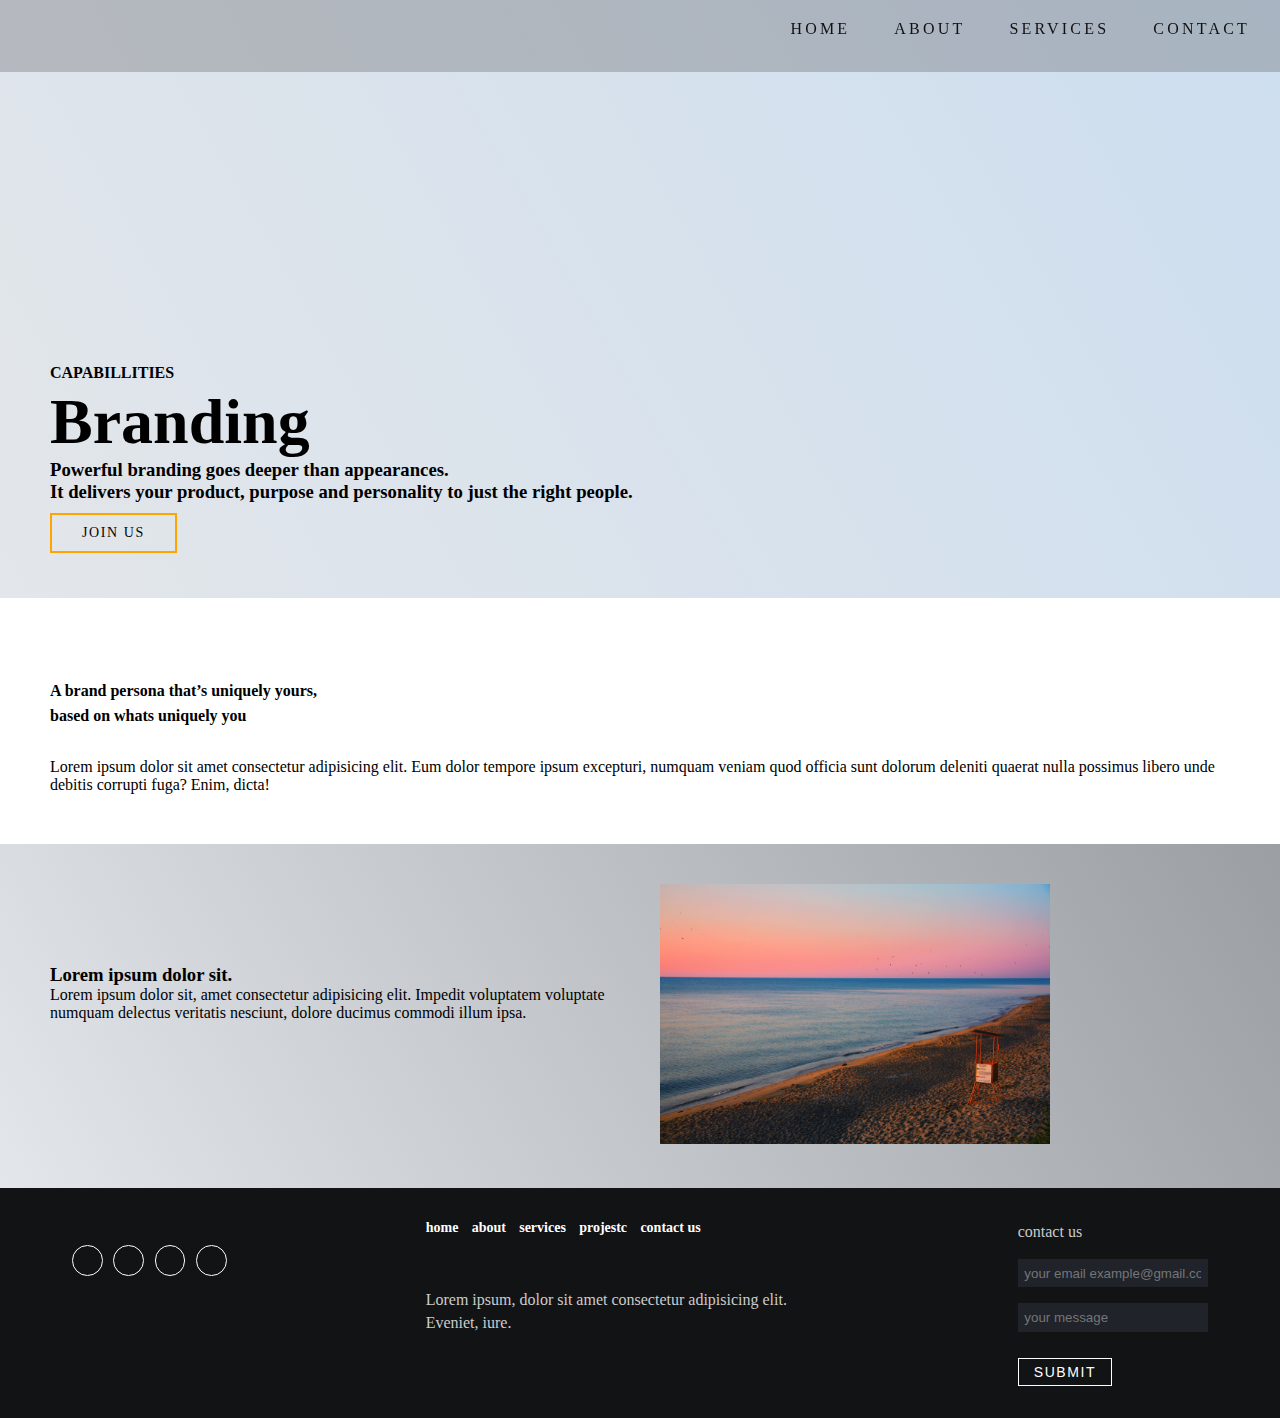
==== commit d85e1c35: "new" ====
--- a/branding.html
+++ b/branding.html
@@ -1,576 +1,101 @@
 <!DOCTYPE html>
 <html lang="en">
 <head>
-  <meta charset="UTF-8">
-  <meta http-equiv="X-UA-Compatible" content="IE=edge">
-  <meta name="viewport" content="width=device-width, initial-scale=1.0">
-  <title>branding</title>
-  <style>
-    @import 'https://fonts.googleapis.com/css?family=Montserrat:300, 400, 700&display=swap';
-* {
-	padding: 0;
-	margin: 0;
-	box-sizing: border-box;
-}
-html {
-	font-size: 10px;
-	font-family: 'Montserrat', sans-serif;
-	scroll-behavior: smooth;
-}
-a {
-	text-decoration: none;
-}
-.logo{
-    width: 100px;
-	height: 40px;
-    margin-bottom:25px;
-}
-.section-title span {
-	color: orange;
-}
-.cta {
-	display: inline-block;
-	padding: 10px 30px;
-	color: white;
-	background-color: transparent;
-	border: 2px solid orange;
-	font-size: 2rem;
-	text-transform: uppercase;
-	letter-spacing: 0.1rem;
-	margin-top: 10px;
-	transition: 0.3s ease;
-	transition-property: background-color, color;
-}
-.cta:hover {
-	color: white;
-	background-color: orange;
-}
-.brand h1 {
-	font-size: 3rem;
-	text-transform: uppercase;
-	color: white;
-}
-.brand h1 span {
-	color: orange;
-}
-
-/* Header section */
-#header {
-	position: fixed;
-	z-index: 1000;
-	left: 0;
-	top: 0;
-	width: 100vw;
-	height: auto;
-}
-#header .header {
-	min-height: 8vh;
-	background-color: rgba(49, 48, 48, 0.24);
-	transition: 0.3s ease background-color;
-}
-#header .nav-bar {
-	display: flex;
-	align-items: center;
-	justify-content: space-between;
-	width: 100%;
-	height: 100%;
-	max-width: 1300px;
-	padding: 0 10px;
-}
-#header .nav-list ul {
-	list-style: none;
-	position: absolute;
-	background-color: rgb(100, 94, 94);
-	width: 100vw;
-	height: 100vh;
-	left: 100%;
-	top: 0;
-	display: flex;
-	flex-direction: column;
-	justify-content: center;
-	align-items: center;
-	z-index: 1;
-	overflow-x: hidden;
-	transition: 0.5s ease left;
-}
-#header .nav-list ul.active {
-	left: 0%;
-}
-#header .nav-list ul a {
-	font-size: 2.5rem;
-	font-weight: 500;
-	letter-spacing: 0.2rem;
-	text-decoration: none;
-	color: white;
-	text-transform: uppercase;
-	padding: 20px;
-	display: block;
-}
-#header .nav-list ul a::after {
-	content: attr(data-after);
-	position: absolute;
-	top: 50%;
-	left: 50%;
-	transform: translate(-50%, -50%) scale(0);
-	color: rgba(240, 248, 255, 0.021);
-	font-size: 13rem;
-	letter-spacing: 50px;
-	z-index: -1;
-	transition: 0.3s ease letter-spacing;
-}
-#header .nav-list ul li:hover a::after {
-	transform: translate(-50%, -50%) scale(1);
-	letter-spacing: initial;
-}
-#header .nav-list ul li:hover a {
-	color: orange;
-}
-#header .hamburger {
-	height: 60px;
-	width: 60px;
-	display: inline-block;
-	border: 3px solid white;
-	border-radius: 50%;
-	position: relative;
-	display: flex;
-	align-items: center;
-	justify-content: center;
-	z-index: 100;
-	cursor: pointer;
-	transform: scale(0.8);
-	margin-right: 20px;
-}
-#header .hamburger:after {
-	position: absolute;
-	content: '';
-	height: 100%;
-	width: 100%;
-	border-radius: 50%;
-	border: 3px solid white;
-	animation: hamburger_puls 1s ease infinite;
-}
-#header .hamburger .bar {
-	height: 2px;
-	width: 30px;
-	position: relative;
-	background-color: white;
-	z-index: -1;
-}
-#header .hamburger .bar::after,
-#header .hamburger .bar::before {
-	content: '';
-	position: absolute;
-	height: 100%;
-	width: 100%;
-	left: 0;
-	background-color: white;
-	transition: 0.3s ease;
-	transition-property: top, bottom;
-}
-#header .hamburger .bar::after {
-	top: 8px;
-}
-#header .hamburger .bar::before {
-	bottom: 8px;
-}
-#header .hamburger.active .bar::before {
-	bottom: 0;
-}
-#header .hamburger.active .bar::after {
-	top: 0;
-}
-
-/* End Header section */
-
-/* hero */
-#hero {
-  border-color: #20232a;
-	background-position: top center;
-  width: fit-content;
-  min-height: 70vh;
-	width: 100%;
-	display: flex;
-	align-items: center;
-	justify-content: center;
-}
-#hero::after {
-	content: '';
-	position: absolute;
-	left: 0;
-	top: 0;
-	height: 100%;
-	width: 100%;
-	background-color: black;
-	opacity: 0.7;
-	z-index: -1;
-}
-#hero .hero {
-	max-width: 1200px;
-	margin: 0 auto;
-	padding: 0 50px;
-	justify-content: flex-start;
-}
-#hero h1 {
-	display: block;
-	width: fit-content;
-	font-size: 4rem;
-	position: relative;
-	color: transparent;
-	animation: text_reveal 0.5s ease forwards;
-	animation-delay: 1s;
-}
-#hero h1:nth-child(2) {
-	animation-delay: 1s;
-}
-#hero h1 span {
-	position: absolute;
-	top: 0;
-	left: 0;
-	height: 100%;
-	width: 0;
-	background-color: orange;
-	animation: text_reveal_box 1s ease;
-	animation-delay: 0.5s;
-}
-#hero h1:nth-child(2) span {
-	animation-delay: 1.5s;
-}
-/* End of hero */
-
-/* info */
-#info {
-  max-width: 1200px;
-	justify-content: flex-start;
-  padding: 50px;
-  margin: 20px;
-}
-.info-col img {
-  width: 200px;
-  height: auto;
-}
-.info-content {
-  justify-items: center;
-  align-items: center;
-  text-align: center;
-}
-.info-row {
-  display: flex;
-  justify-content: center;
-  align-items: center;
-}
-/* end of info */
-
-/* Footer */
-footer * {
-	box-sizing: border-box;
-	padding: 0;
-	margin: 0;
-}
-footer ul {
-	list-style: none;
-	font-size: 14px;
-}
-footer {
-	color: #fff;
-	background: #121315;
-}
-footer p {
-	color: #ccc;
-	max-width: 25em;
-	line-height: 23px;
-}
-footer a {
-	color: #fff;
-	text-decoration: none;
-}
-footer .container2 {
-	max-width: 1200px;
-	margin: 0 auto;
-	padding: 2em;
-}
-.footer2 .container2 {
-	display: flex;
-	justify-content: space-between;
-	gap: 2em;
-}
-.media-icons li, .service-icons li{
-	display: inline-block;
-	margin: 0.5em 0.5em 0.5em 0;
-}
-.media-icons a {
-	font-size: 1.1em;
-	width: 2em;
-	height: 2em;
-	border: 1px #fff solid;
-	border-radius: 50%;
-	display: flex;
-	justify-content: center;
-	align-items: center;
-	transition: 0.3s;
-}
-.media-icons a:hover {
-	background: #fff;
-	color: #111;
-}
-.footer2 .menu {
-	margin-bottom: 3em;
-}
-.footer2 .menu li {
-	display: inline-block;
-	margin: 0 0.7em 0.7em 0;
-	text-align: center;
-}
-.footer2 .menu a {
-	transition: 0.35s;
-	font-weight: 600;
-}
-.footer2 .menu a:hover {
-	color: orange;
-}
-.input-wrap {
-	margin: 1em 0;
-	display: flex;
-}
-.input-wrap input {
-	padding: 0.5em;
-	border: none;
-	background: #20232a;
-	color: #ccc;
-}
-.input-wrap input:focus {
-	outline: none;
-}
-.input-wrap button {
-	padding: 0.8em;
-	background: #ff2b00;
-	border: none;
-	color: white;
-}
-.input-wrap button:hover {
-	background: white;
-	color: #111;
-}
-.submit-button button {
-	display: inline-block;
-	padding: 5px 15px;
-	color: white;
-	background-color: transparent;
-	border: 1px solid white;
-	font-size: 14px;
-	text-transform: uppercase;
-	letter-spacing: 0.1rem;
-	margin-top: 10px;
-	transition: 0.3s ease;
-	transition-property: background-color, color;
-}
-.submit-button button:hover {
-	color: white;
-	background-color: orange;
-}
-/* End Footer */
-
-/* Keyframes */
-@keyframes hamburger_puls {
-	0% {
-		opacity: 1;
-		transform: scale(1);
-	}
-	100% {
-		opacity: 0;
-		transform: scale(1.4);
-	}
-}
-@keyframes text_reveal_box {
-	50% {
-		width: 100%;
-		left: 0;
-	}
-	100% {
-		width: 0;
-		left: 100%;
-	}
-}
-@keyframes text_reveal {
-	100% {
-		color: white;
-	}
-}
-@keyframes text_reveal_name {
-	100% {
-		color: orange;
-		font-weight: 500;
-	}
-}
-@media only screen and (min-width: 768px) {
-	.cta {
-		font-size: 1.7rem;
-		padding: 10px 30px;
-	}
-	h1.section-title {
-		font-size: 2rem;
-		font-weight: bold;
-		padding: 20px;
-	}
-	#hero h1 {
-		font-size: 7rem;
-	}
-
-}
-@media only screen and (min-width: 1200px) {
-	#header .hamburger {
-		display: none;
-	}
-	#header .nav-list ul {
-		position: initial;
-		display: block;
-		height: auto;
-		width: fit-content;
-		background-color: transparent;
-	}
-	#header .nav-list ul li {
-		display: inline-block;
-	}
-	#header .nav-list ul li a {
-		font-size: 1.8rem;
-	}
-}
-@media screen and (max-width: 900px) {
-	.footer2 .container2{
-		flex-direction: column;
-	}
-  }
-
-  </style>
+	<meta charset="UTF-8">
+	<meta http-equiv="X-UA-Compatible" content="IE=edge">
+	<meta name="viewport" content="width=device-width, initial-scale=1.0">
+	<link rel="stylesheet" href="branding.css">
+	<title>branding</title>
 </head>
 <body>
-<!-- Header -->
-  <section id="header">
-    <div class="header container">
-      <div class="nav-bar">
-        <div class="brand">
-          <a href="#hero">
-            <img src="img/.png" alt="" class="logo">
-          </a>
-        </div>
-        <div class="nav-list">
-          <div class="hamburger">
-            <div class="bar"></div>
-          </div>
-          <ul>
-            <li><a href="index.html" data-after="Home">Home</a></li>
-            <li><a href="#about" data-after="About">About</a></li>
-            <li><a href="#services" data-after="Service">Services</a></li>
-            <li><a href="#contact" data-after="Contact">Contact</a></li>
-          </ul>
-        </div>
-      </div>
-    </div>
-  </section>
-<!-- End Header -->
+	<section id="header">
+		<div class="header container">
+		  <div class="nav-bar">
+			<div class="brand">
+			  <a href="#hero">
+				<img src="img/.png" alt="" class="logo">
+			  </a>
+			</div>
+			<div class="nav-list">
+			  <div class="hamburger">
+				<div class="bar"></div>
+			  </div>
+			  <ul>
+				<li><a href="#hero" data-after="Home">Home</a></li>
+				<li><a href="#about" data-after="About">About</a></li>
+				<li><a href="#services" data-after="Service">Services</a></li>
+				<li><a href="#contact" data-after="Contact">Contact</a></li>
+			  </ul>
+			</div>
+		  </div>
+		</div>
+	  </section>
+	<section id="hero">
+		<div class="hero-container">
+			<h2>CAPABILLITIES</h2>
+			<h1>Branding</h1>
+			<h3>Powerful branding goes deeper than appearances. <br> It delivers your product, purpose and personality to just the right people.</h3>
+			<a href="#services" type="button" class="cta">join us</a>
 
-<!-- start hero -->
-<section id="hero">
-  <div class="hero container">
-    <div>
-      <h2>Capabilities</h2>
-      <h1>branding <span></span></h1>
-      <p>Lorem ipsum dolor, sit amet consectetur adipisicing elit. Reprehenderit beatae nostrum harum quos itaque debitis odio eius suscipit delectus quis?</p>
-      <a href="#services" type="button" class="cta">join us</a>
-    </div>
-  </div>
-</section>
-<!-- End hero -->
-
-<!--info -->
-<section id="info">
-  <div class="info-container">
-    <div class="info-row">
-      <div class="info-content">
-        <h2>Lorem ipsum dolor sit amet consectetur adipisicing elit. Quas, omnis?</h2>
-        <p>Lorem, ipsum dolor sit amet consectetur adipisicing elit. Enim maiores officia nulla quae vero esse, quisquam officiis ex voluptate delectus debitis iure deserunt, asperiores eligendi voluptatem quaerat exercitationem est. Corporis.</p>
-      </div>
-    </div>
-    <div class="info-row">
-      <div class="info-col">
-        <p>Lorem ipsum dolor sit, amet consectetur adipisicing elit. Beatae, corrupti? Perferendis vitae odio cupiditate quos odit, accusamus velit voluptatem itaque?</p>
-      </div>
-      <div class="info-col">
-        <img src="IMG/18.jpg" alt="">
-      </div>
-    </div>
-    
-  </div>
-</section>
-<!-- End of info -->
+		</div>
+	</section>
+	<section id="information">
+		<div class="information-container">
+				<h2>A brand persona that’s uniquely yours,<br>
+					based on whats uniquely you</h2>
+				<p>Lorem ipsum dolor sit amet consectetur adipisicing elit. Eum dolor tempore ipsum excepturi, numquam veniam quod officia sunt dolorum deleniti quaerat nulla possimus libero unde debitis corrupti fuga? Enim, dicta!</p>
+		</div>
+		<div class="information-row">
+			<div class="information-col">
+				<h3>Lorem ipsum dolor sit.</h3>
+				<p>Lorem ipsum dolor sit, amet consectetur adipisicing elit. Impedit voluptatem voluptate numquam delectus veritatis nesciunt, dolore ducimus commodi illum ipsa.</p>
+			</div>
+			<div class="information-img">
+				<img src="IMG/21.jpg" alt="">
+			</div>
+		</div>
+	</section>
 
 
-<!--footer start-->
- <footer class="footer2">
-  <div class="container2">
-    <div class="col1">
-      <a href="#hero">
-        <img src="img/logo.png" alt="" class="logo">
-      </a>
-      <ul class="media-icons">
-        <li><a href="#"><i class="fab fa-facebook"></i></a></li>
-        <li><a href="#"><i class="fab fa-instagram"></i></a></li>
-        <li><a href="#"><i class="fab fa-twitter"></i></a></li>
-        <li><a href="#"><i class="fab fa-linkedin"></i></a></li>
-      </ul>
-    </div>
-    <div class="col2">
-      <ul class="menu">
-        <li><a href="#">home</a></li>
-        <li><a href="#">about</a></li>
-        <li><a href="#">services</a></li>
-        <li><a href="#">projestc</a></li>
-        <li><a href="#">contact us</a></li>
-      </ul>
-      <p>Lorem ipsum, dolor sit amet consectetur adipisicing elit. Eveniet, iure.</p>
-    </div>
-    <div class="col3">
-      <p>contact us</p>
-      <form>
-        <div class="input-wrap">
-          <input type="email" placeholder="your email example@gmail.com">
-        </div>
-      </form>
-      <div class="input-wrap">
-        <input type="email" placeholder="your message">
-      </div>
-      <div class="submit-button">
-        <button>submit</button>
-      </div>
-    </div>
-  </div>
- </footer>
-<!--footer End--> 
-<script>
-  const hamburger = document.querySelector('.header .nav-bar .nav-list .hamburger');
-const mobile_menu = document.querySelector('.header .nav-bar .nav-list ul');
-const menu_item = document.querySelectorAll('.header .nav-bar .nav-list ul li a');
-const header = document.querySelector('.header.container');
-
-hamburger.addEventListener('click', () => {
-	hamburger.classList.toggle('active');
-	mobile_menu.classList.toggle('active');
-});
-
-document.addEventListener('scroll', () => {
-	var scroll_position = window.scrollY;
-	if (scroll_position > 250) {
-		header.style.backgroundColor = '#29323c';
-	} else {
-		header.style.backgroundColor = 'transparent';
-	}
-});
-
-menu_item.forEach((item) => {
-	item.addEventListener('click', () => {
-		hamburger.classList.toggle('active');
-		mobile_menu.classList.toggle('active');
-	});
-});
-</script> 
+	<footer class="footer2">
+		<div class="container2">
+		  <div class="col1">
+			<a href="#hero">
+			  <img src="img/logo.png" alt="" class="logo">
+			</a>
+			<ul class="media-icons">
+			  <li><a href="#"><i class="fab fa-facebook"></i></a></li>
+			  <li><a href="#"><i class="fab fa-instagram"></i></a></li>
+			  <li><a href="#"><i class="fab fa-twitter"></i></a></li>
+			  <li><a href="#"><i class="fab fa-linkedin"></i></a></li>
+			</ul>
+		  </div>
+		  <div class="col2">
+			<ul class="menu">
+			  <li><a href="#">home</a></li>
+			  <li><a href="#">about</a></li>
+			  <li><a href="#">services</a></li>
+			  <li><a href="#">projestc</a></li>
+			  <li><a href="#">contact us</a></li>
+			</ul>
+			<p>Lorem ipsum, dolor sit amet consectetur adipisicing elit. Eveniet, iure.</p>
+		  </div>
+		  <div class="col3">
+			<p>contact us</p>
+			<form>
+			  <div class="input-wrap">
+				<input type="email" placeholder="your email example@gmail.com">
+			  </div>
+			</form>
+			<div class="input-wrap">
+			  <input type="email" placeholder="your message">
+			</div>
+			<div class="submit-button">
+			  <button>submit</button>
+			</div>
+		  </div>
+		</div>
+	   </footer>
+	<script src="script.js"></script>
 </body>
 </html>--- a/branding.css
+++ b/branding.css
@@ -0,0 +1,394 @@
+*{
+	padding: 0;
+	margin: 0;
+	box-sizing: border-box;
+}
+a {
+	text-decoration: none;
+}
+/* Header section */
+#header {
+	position: fixed;
+	z-index: 1000;
+	left: 0;
+	top: 0;
+	width: 100vw;
+	height: auto;
+}
+#header .header {
+	min-height: 8vh;
+	background-color: rgba(49, 48, 48, 0.24);
+	transition: 0.3s ease background-color;
+}
+#header .nav-bar {
+	display: flex;
+	align-items: center;
+	justify-content: space-between;
+	width: 100%;
+	height: 100%;
+	max-width: 1300px;
+	padding: 0 10px;
+}
+#header .nav-list ul {
+	list-style: none;
+	position: absolute;
+	background-color: rgb(100, 94, 94);
+	width: 100vw;
+	height: 100vh;
+	left: 100%;
+	top: 0;
+	display: flex;
+	flex-direction: column;
+	justify-content: center;
+	align-items: center;
+	z-index: 1;
+	overflow-x: hidden;
+	transition: 0.5s ease left;
+}
+#header .nav-list ul.active {
+	left: 0%;
+}
+#header .nav-list ul a {
+	font-size: 2.5rem;
+	font-weight: 500;
+	letter-spacing: 0.2rem;
+	text-decoration: none;
+	color: white;
+	text-transform: uppercase;
+	padding: 20px;
+	display: block;
+}
+#header .nav-list ul a::after {
+	content: attr(data-after);
+	position: absolute;
+	top: 50%;
+	left: 50%;
+	transform: translate(-50%, -50%) scale(0);
+	color: rgba(240, 248, 255, 0.021);
+	font-size: 13rem;
+	letter-spacing: 50px;
+	z-index: -1;
+	transition: 0.3s ease letter-spacing;
+}
+#header .nav-list ul li:hover a::after {
+	transform: translate(-50%, -50%) scale(1);
+	letter-spacing: initial;
+}
+#header .nav-list ul li:hover a {
+	color: orange;
+}
+#header .hamburger {
+	height: 60px;
+	width: 60px;
+	display: inline-block;
+	border: 3px solid white;
+	border-radius: 50%;
+	position: relative;
+	display: flex;
+	align-items: center;
+	justify-content: center;
+	z-index: 100;
+	cursor: pointer;
+	transform: scale(0.8);
+	margin-right: 20px;
+}
+#header .hamburger:after {
+	position: absolute;
+	content: '';
+	height: 100%;
+	width: 100%;
+	border-radius: 50%;
+	border: 3px solid white;
+	animation: hamburger_puls 1s ease infinite;
+}
+#header .hamburger .bar {
+	height: 2px;
+	width: 30px;
+	position: relative;
+	background-color: white;
+	z-index: -1;
+}
+#header .hamburger .bar::after,
+#header .hamburger .bar::before {
+	content: '';
+	position: absolute;
+	height: 100%;
+	width: 100%;
+	left: 0;
+	background-color: white;
+	transition: 0.3s ease;
+	transition-property: top, bottom;
+}
+#header .hamburger .bar::after {
+	top: 8px;
+}
+#header .hamburger .bar::before {
+	bottom: 8px;
+}
+#header .hamburger.active .bar::before {
+	bottom: 0;
+}
+#header .hamburger.active .bar::after {
+	top: 0;
+}
+/* End Header section */
+
+/* Hero Section */
+#hero {
+    width: 100%;
+    height: fit-content;
+    background-image: linear-gradient(60deg, #e3e6ea 0%, #cddeef 100%);
+    background-size: cover;
+	background-position: top center;
+	position: relative;
+	z-index: 1;
+}
+.hero-container {
+    padding-top: 40vh;
+    padding-bottom: 5vh;
+    padding-left: 50px;
+    padding-right: 50px;
+}
+#hero h1 {
+	display: block;
+	width: fit-content;
+	font-size: 4rem;
+	position: relative;
+	animation: text_reveal 0.5s ease forwards;
+	animation-delay: 1s;
+}
+h2 {
+    font-size: 1rem;
+    line-height: 25px;
+}
+.cta {
+	display: inline-block;
+	padding: 10px 30px;
+	color: rgb(6, 6, 6);
+	background-color: transparent;
+	border: 2px solid orange;
+	font-size: 14px;
+	text-transform: uppercase;
+	letter-spacing: 0.1rem;
+	margin-top: 10px;
+	transition: 0.3s ease;
+	transition-property: background-color, color;
+}
+.cta:hover {
+	color: white;
+	background-color: orange;
+}
+.information-container {
+    padding: 50px 50px;
+}
+.information-container h2 {
+    font-size: 1rem;
+    line-height: 25px;
+    padding: 30px 0;
+}
+.information-row {
+    display: flex;
+    padding: 20px 50px;
+    background-image: linear-gradient(60deg, #e3e6ea 0%, #9b9fa3 100%);
+}
+.information-col {
+    display: inline;
+    width: 50%;
+    margin-top: 100px;
+}
+.information-img {
+    width: 50%;
+}
+.information-img img {
+    width: auto;
+    height: 300px;
+    padding: 20px;
+}
+
+footer * {
+	box-sizing: border-box;
+	padding: 0;
+	margin: 0;
+}
+footer ul {
+	list-style: none;
+	font-size: 14px;
+}
+footer {
+	color: #fff;
+	background: #121315;
+}
+footer p {
+	color: #ccc;
+	max-width: 25em;
+	line-height: 23px;
+}
+footer a {
+	color: #fff;
+	text-decoration: none;
+}
+footer .container2 {
+	max-width: 1200px;
+	margin: 0 auto;
+	padding: 2em;
+}
+.footer2 .container2 {
+	display: flex;
+	justify-content: space-between;
+	gap: 2em;
+}
+.media-icons li, .service-icons li{
+	display: inline-block;
+	margin: 0.5em 0.5em 0.5em 0;
+}
+.media-icons a {
+	font-size: 1.1em;
+	width: 2em;
+	height: 2em;
+	border: 1px #fff solid;
+	border-radius: 50%;
+	display: flex;
+	justify-content: center;
+	align-items: center;
+	transition: 0.3s;
+}
+.media-icons a:hover {
+	background: #fff;
+	color: #111;
+}
+.footer2 .menu {
+	margin-bottom: 3em;
+}
+.footer2 .menu li {
+	display: inline-block;
+	margin: 0 0.7em 0.7em 0;
+	text-align: center;
+}
+.footer2 .menu a {
+	transition: 0.35s;
+	font-weight: 600;
+}
+.footer2 .menu a:hover {
+	color: orange;
+}
+.input-wrap {
+	margin: 1em 0;
+	display: flex;
+}
+.input-wrap input {
+	padding: 0.5em;
+	border: none;
+	background: #20232a;
+	color: #ccc;
+}
+.input-wrap input:focus {
+	outline: none;
+}
+.input-wrap button {
+	padding: 0.8em;
+	background: #ff2b00;
+	border: none;
+	color: white;
+}
+.input-wrap button:hover {
+	background: white;
+	color: #111;
+}
+.submit-button button {
+	display: inline-block;
+	padding: 5px 15px;
+	color: white;
+	background-color: transparent;
+	border: 1px solid white;
+	font-size: 14px;
+	text-transform: uppercase;
+	letter-spacing: 0.1rem;
+	margin-top: 10px;
+	transition: 0.3s ease;
+	transition-property: background-color, color;
+}
+.submit-button button:hover {
+	color: white;
+	background-color: orange;
+}
+
+
+@keyframes hamburger_puls {
+	0% {
+		opacity: 1;
+		transform: scale(1);
+	}
+	100% {
+		opacity: 0;
+		transform: scale(1.4);
+	}
+}
+@keyframes text_reveal_box {
+	50% {
+		width: 100%;
+		left: 0;
+	}
+	100% {
+		width: 0;
+		left: 100%;
+	}
+}
+@keyframes text_reveal {
+	100% {
+		color: white;
+	}
+}
+@keyframes text_reveal_name {
+	100% {
+		color: orange;
+		font-weight: 500;
+	}
+}
+@media only screen and (min-width: 1200px) {
+	#header .hamburger {
+		display: none;
+	}
+	#header .nav-list ul {
+		position: initial;
+		display: block;
+		height: auto;
+		width: fit-content;
+		background-color: transparent;
+	}
+	#header .nav-list ul li {
+		display: inline-block;
+	}
+	#header .nav-list ul li a {
+		font-size: 1rem;
+        color: #111;
+	}
+	#header .nav-list ul a:after {
+		display: none;
+	}
+	#services .service-bottom .service-item {
+		flex-basis: 22%;
+		margin: 1.5%;
+	}
+}
+@media screen and (max-width: 900px) {
+    .information-row {
+        flex-direction: column;
+        padding: 20px 50px;
+        margin-top: 0;
+        height: fit-content;
+    }
+    .information-col {
+        width: 100%;
+        height: fit-content;
+    }
+    .information-img img {
+        width: 267px;
+        height: auto;
+        padding: 20px 0px;
+        
+    }
+    .footer2 .container2{
+        flex-direction: column;
+    }
+
+  }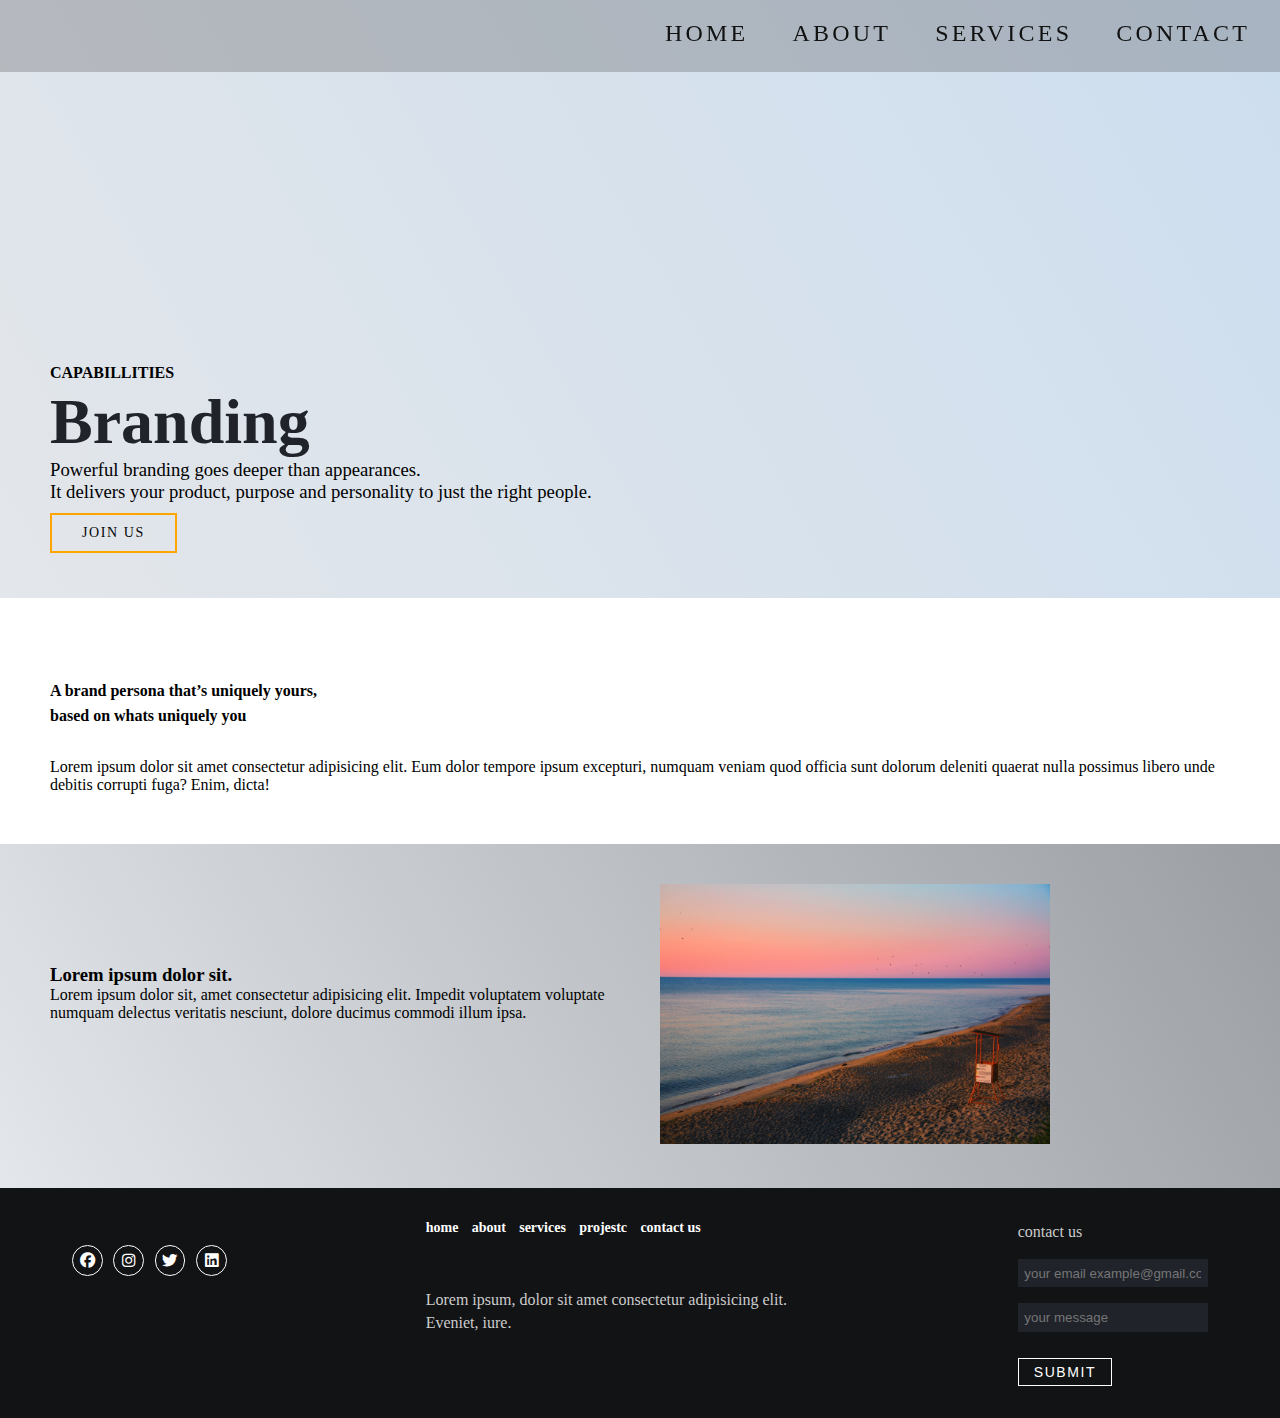
==== commit d4b7ed0a: "new" ====
--- a/branding.html
+++ b/branding.html
@@ -4,6 +4,7 @@
 	<meta charset="UTF-8">
 	<meta http-equiv="X-UA-Compatible" content="IE=edge">
 	<meta name="viewport" content="width=device-width, initial-scale=1.0">
+	<link rel="stylesheet" href="https://cdnjs.cloudflare.com/ajax/libs/font-awesome/6.2.0/css/all.min.css">
 	<link rel="stylesheet" href="branding.css">
 	<title>branding</title>
 </head>
--- a/branding.css
+++ b/branding.css
@@ -1,3 +1,4 @@
+
 *{
 	padding: 0;
 	margin: 0;
@@ -49,7 +50,7 @@
 	left: 0%;
 }
 #header .nav-list ul a {
-	font-size: 2.5rem;
+	font-size: 1.5rem;
 	font-weight: 500;
 	letter-spacing: 0.2rem;
 	text-decoration: none;
@@ -154,8 +155,10 @@
 	width: fit-content;
 	font-size: 4rem;
 	position: relative;
-	animation: text_reveal 0.5s ease forwards;
-	animation-delay: 1s;
+    color: #20232a;
+}
+#hero h3 {
+    font-weight: inherit;
 }
 h2 {
     font-size: 1rem;
@@ -359,7 +362,7 @@
 		display: inline-block;
 	}
 	#header .nav-list ul li a {
-		font-size: 1rem;
+		font-size: 1.5rem;
         color: #111;
 	}
 	#header .nav-list ul a:after {
@@ -380,9 +383,11 @@
     .information-col {
         width: 100%;
         height: fit-content;
+        text-align: center;
+        align-items: center;
     }
     .information-img img {
-        width: 267px;
+        width: 291px;
         height: auto;
         padding: 20px 0px;
         
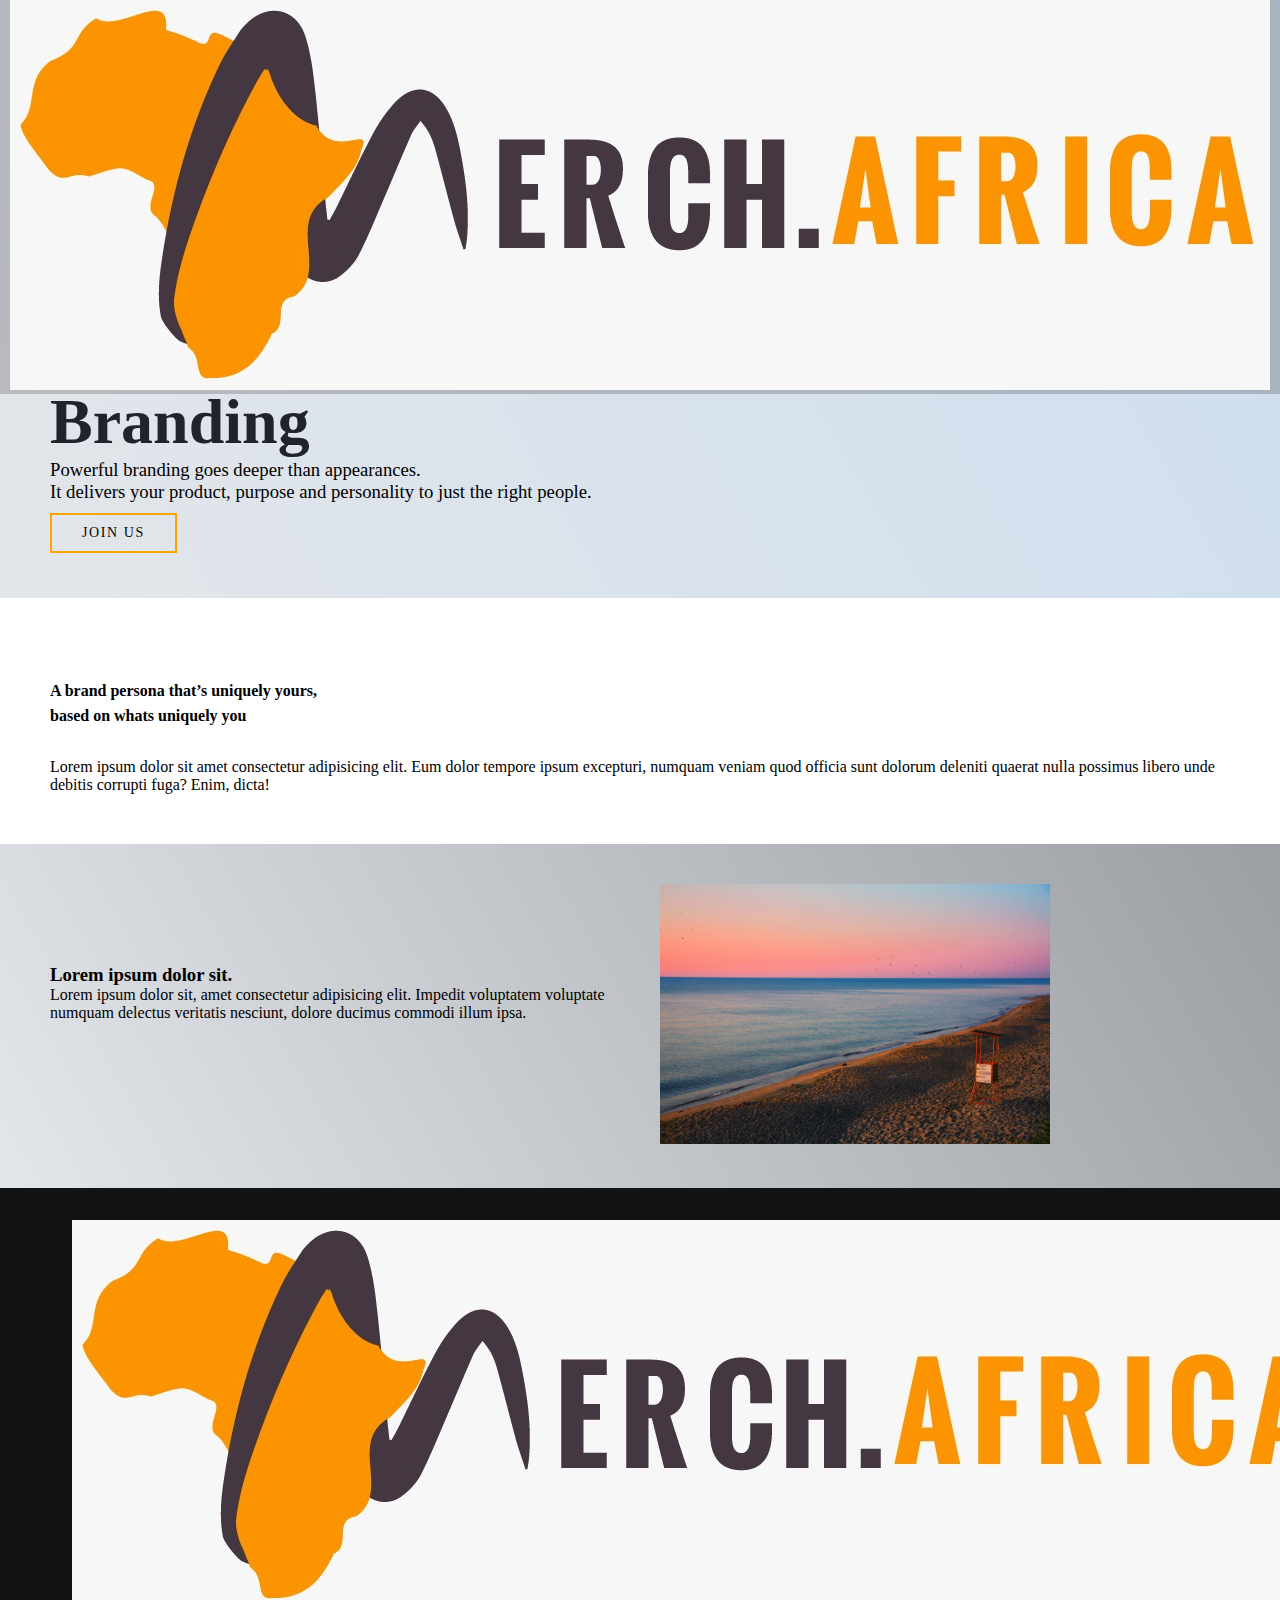
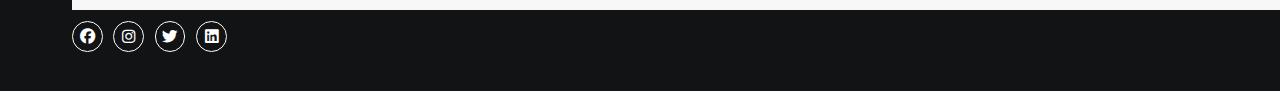
==== commit c7bbc505: "new" ====
--- a/branding.html
+++ b/branding.html
@@ -14,7 +14,7 @@
 		  <div class="nav-bar">
 			<div class="brand">
 			  <a href="#hero">
-				<img src="img/.png" alt="" class="logo">
+				<img src="IMG/logo.jfif" alt="" class="logo">
 			  </a>
 			</div>
 			<div class="nav-list">
@@ -62,7 +62,7 @@
 		<div class="container2">
 		  <div class="col1">
 			<a href="#hero">
-			  <img src="img/logo.png" alt="" class="logo">
+			  <img src="IMG/logo.jfif" alt="" class="logo">
 			</a>
 			<ul class="media-icons">
 			  <li><a href="#"><i class="fab fa-facebook"></i></a></li>
